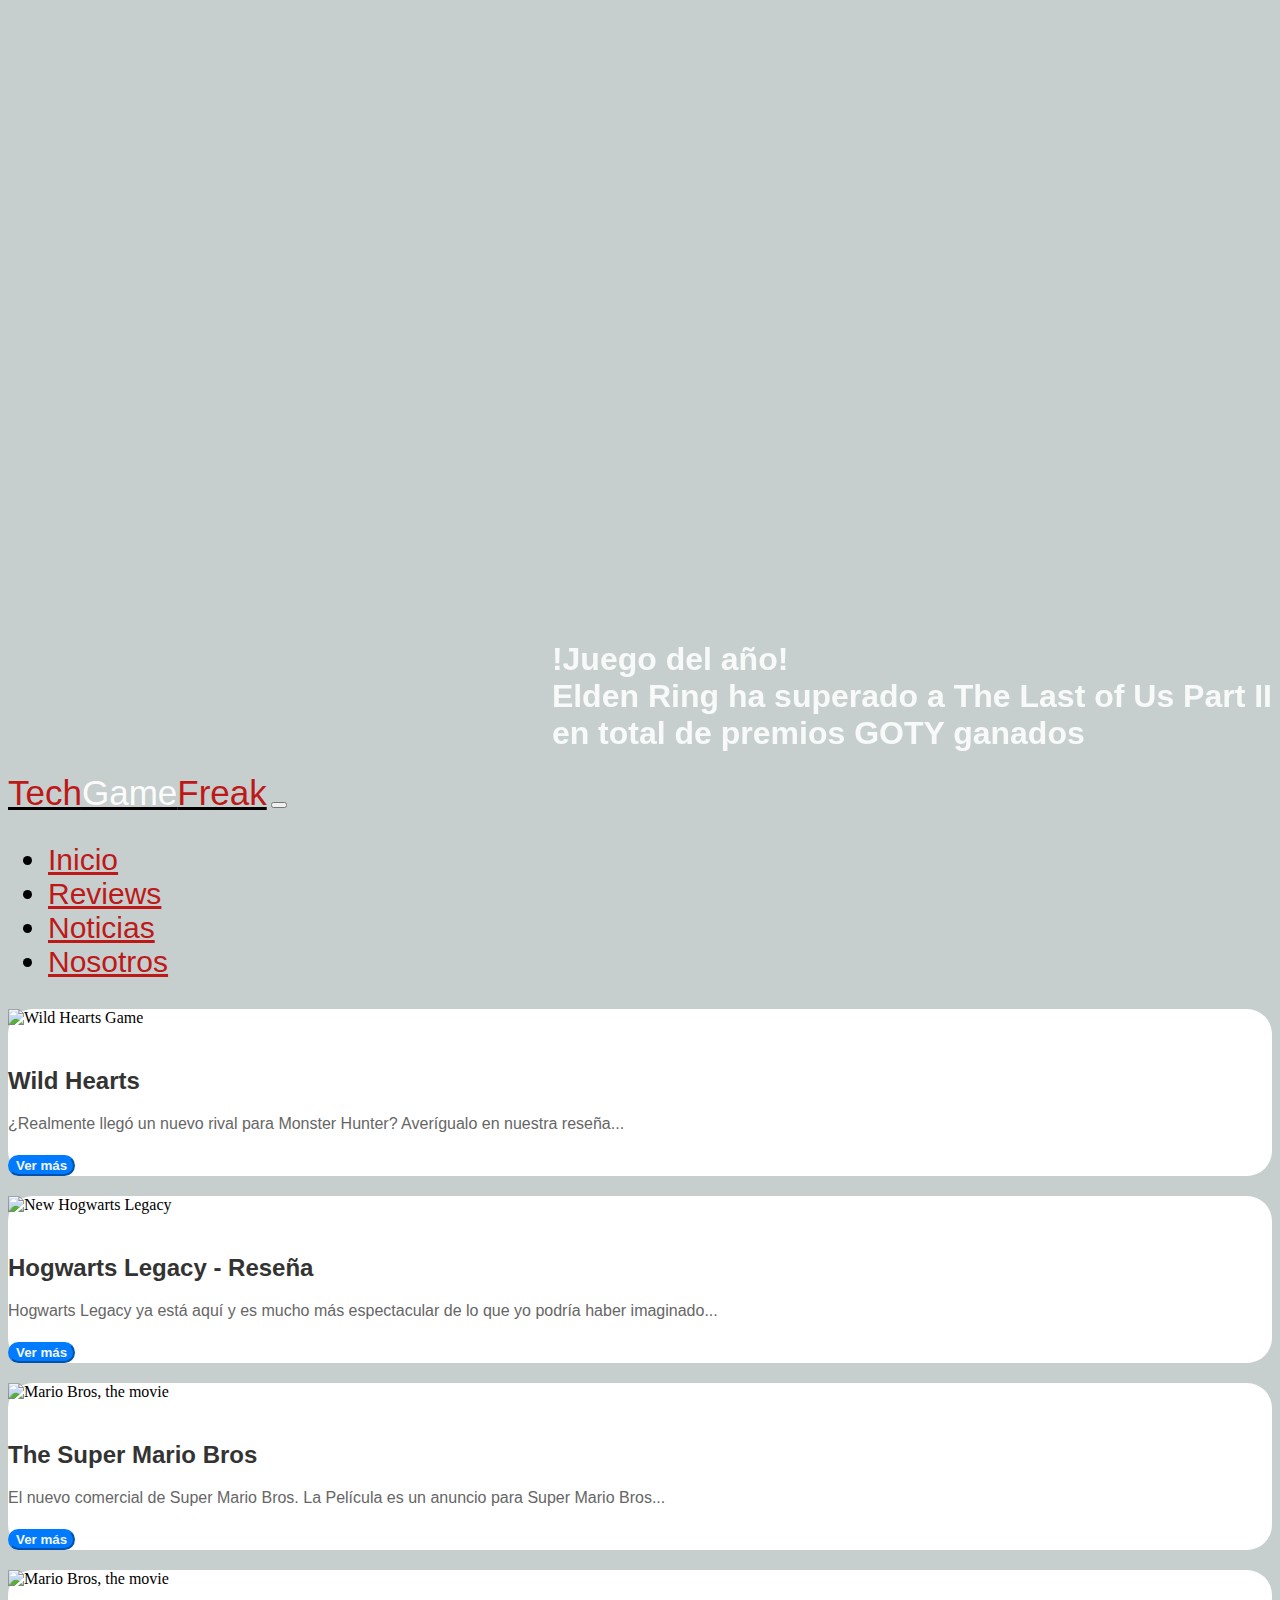
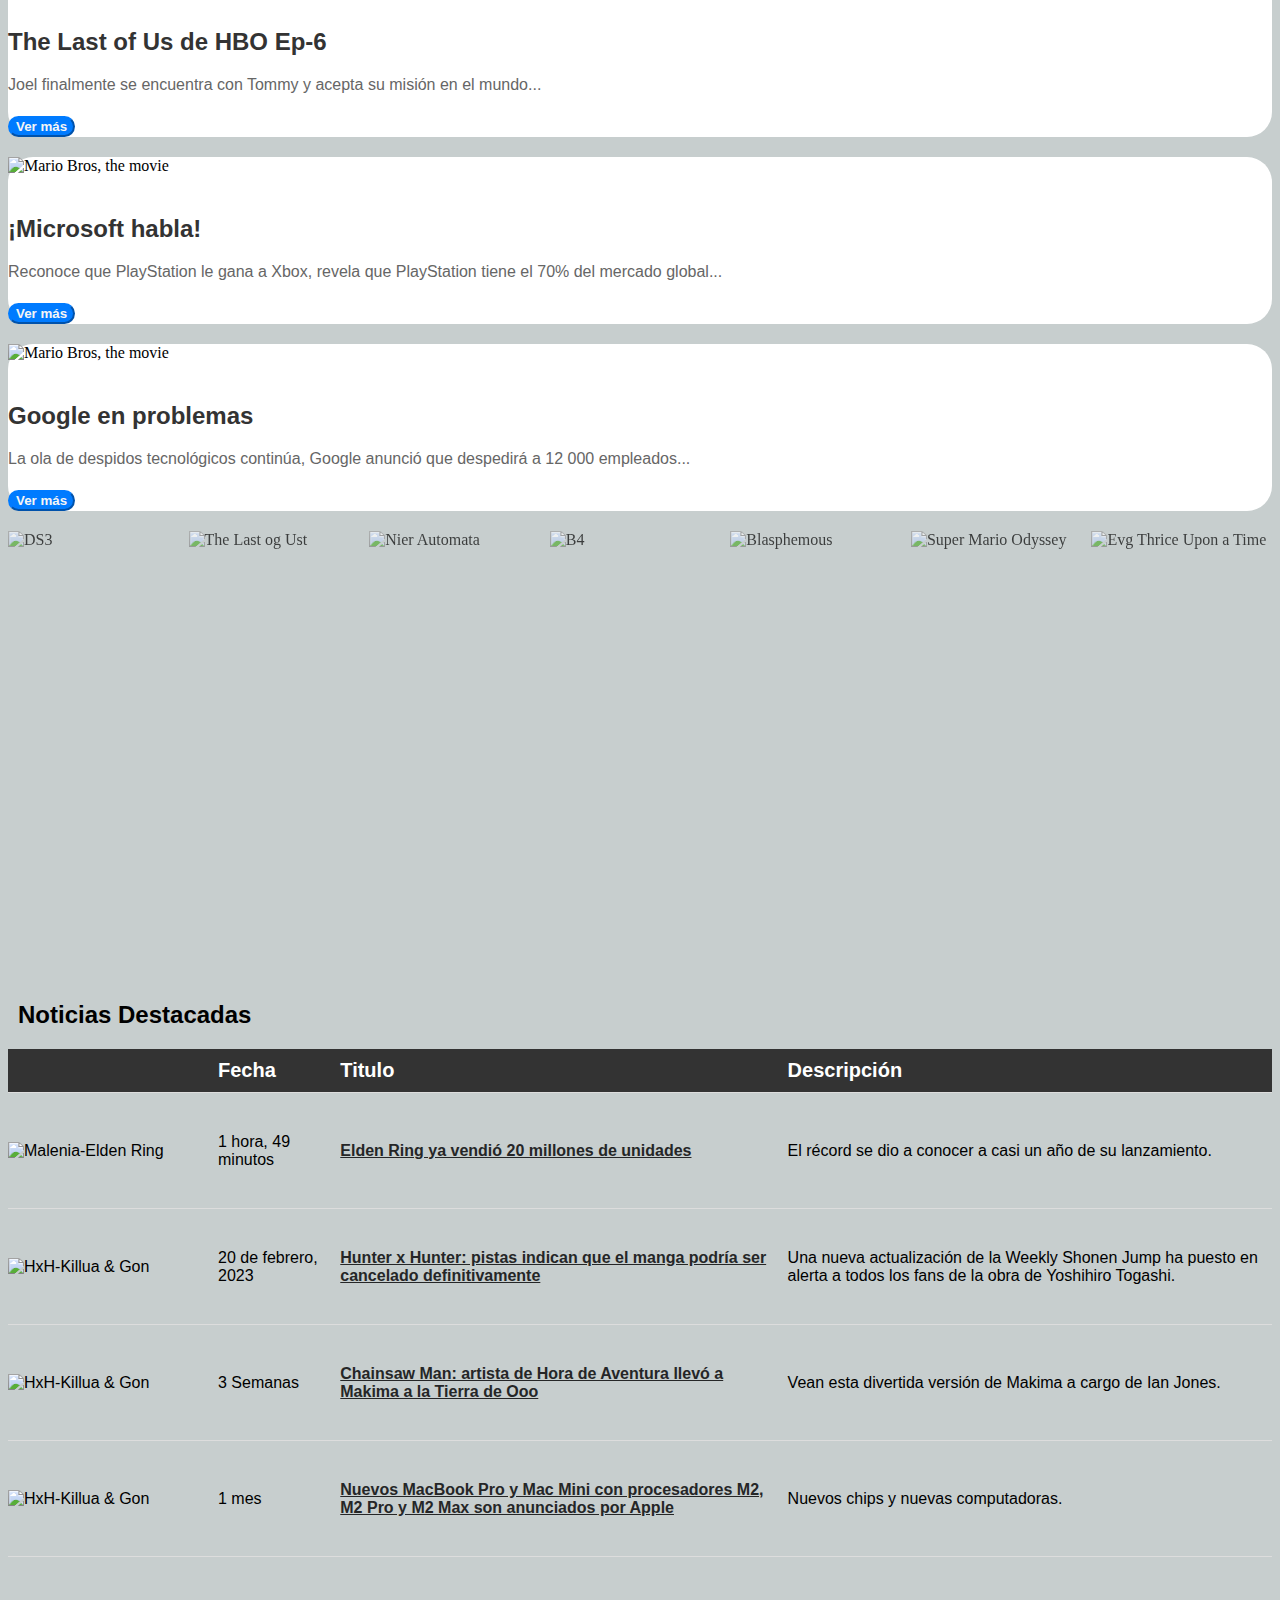
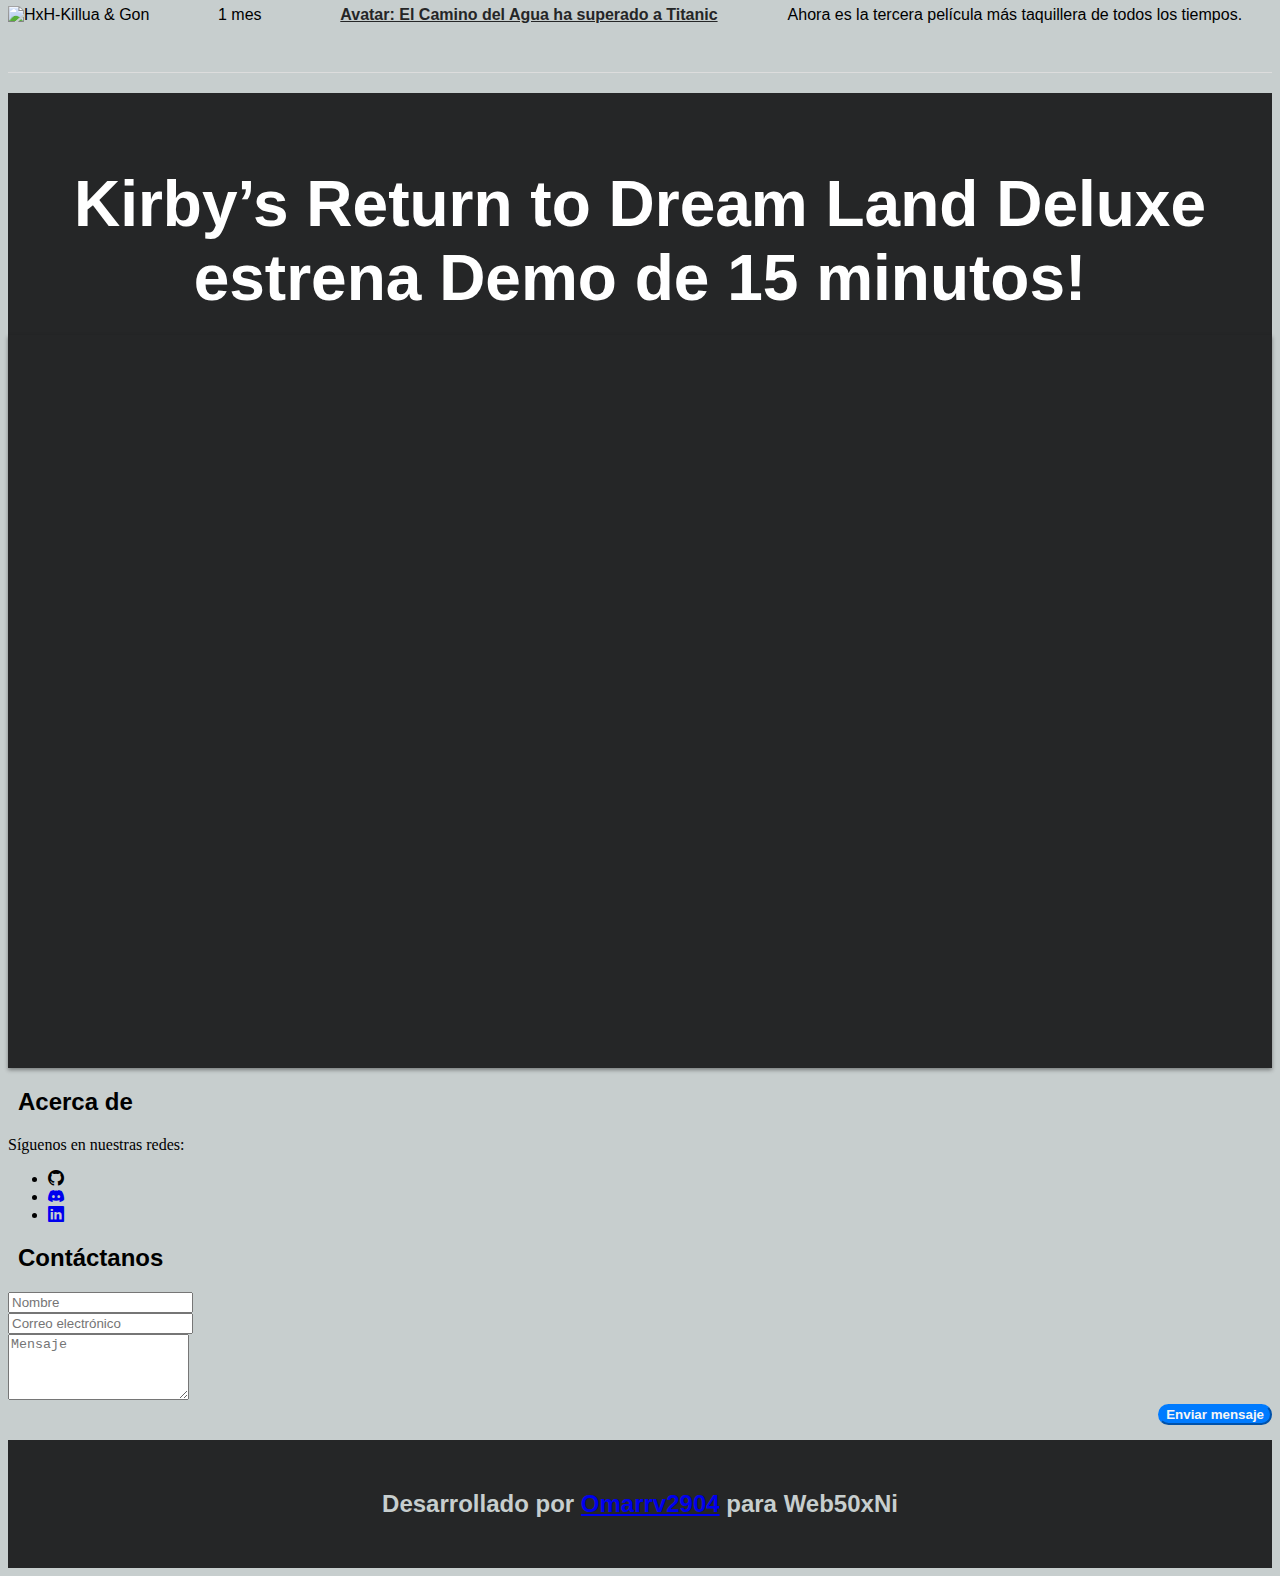
==== Index.html @ a71aa3ac "Terminamos el home page y reestructuramos el orden de las carpetas" ====
<!DOCTYPE html>
<html lang="en">
<head>
    <meta charset="UTF-8">
    <meta http-equiv="X-UA-Compatible" content="IE=edge">
    <meta name="viewport" content="width=device-width, initial-scale=1.0">
    <!-- Bootstrap CSS link -->
    <link href="https://cdn.jsdelivr.net/npm/bootstrap@5.3.0-alpha1/dist/css/bootstrap.min.css" rel="stylesheet" integrity="sha384-GLhlTQ8iRABdZLl6O3oVMWSktQOp6b7In1Zl3/Jr59b6EGGoI1aFkw7cmDA6j6gD" crossorigin="anonymous">
    <!-- CSS -->
    <link rel="stylesheet" href="/Statics/css/Style.css">
    <!-- Font link -->
    <link href="https://fonts.cdnfonts.com/css/gotham" rel="stylesheet">
    <!-- Favicon -->
    <link rel="shortcut icon" href="/Statics/Images/icono.ico">
    <!-- Bootstrap iconos -->
    <link rel="stylesheet" href="https://cdn.jsdelivr.net/npm/bootstrap-icons@1.3.0/font/bootstrap-icons.css">

    <title>TechGameFreak</title>
</head>
<body>
    <!-- Header -->
    <header id="home">
     <div class="titulo">
      <h1>
        !Juego del año!
        <br>
        Elden Ring ha superado a The Last of Us Part II
        <br>
        en total de premios GOTY ganados
      </h1>
     </div>
    </header>

    <!-- Nav -->
    <nav class="navbar navbar-expand-lg navbar-light bg-light fixed-top bg-transparent">
        <div class="container">
          <a class="navbar-brand fw-bold prueba" href="#"><span style="color: rgb(190, 25, 25);">Tech</span><span  style="color: rgba(255, 255, 255, 0.945)">Game</span><span style="color: rgb(190, 25, 25);">Freak</span></a>
          <button class="navbar-toggler" type="button" data-bs-toggle="collapse" data-bs-target="#navbarSupportedContent" aria-controls="navbarSupportedContent" aria-expanded="false" aria-label="Toggle navigation">
            <span class="navbar-toggler-icon"></span>
          </button>
          <div class="collapse navbar-collapse" id="navbarSupportedContent">
            <ul class="navbar-nav ms-auto mb-2 mb-lg-0">
              <li class="nav-item">
                <a class="nav-link" href="#home">Inicio</a>
              </li>
              <li class="nav-item">
                <a class="nav-link" href="#reviews">Reviews</a>
              </li>
              <li class="nav-item">
                <a class="nav-link" href="#tabla_compu">Noticias</a>
              </li>
              <li class="nav-item">
                <a class="nav-link" href="#nosotros">Nosotros</a>
              </li>
            </ul>
          </div>
        </div>
    </nav>

    <!-- Seccion de noticias -->
    <section class="news" id="reviews">
    <div class="container">
        <div class="row">
          <div class="col-md-4">
            <div class="card">
              <img src="https://sm.ign.com/t/ign_latam/screenshot/default/wild-hearts-review_7z4x.800.jpg" class="card-img-top" alt="Wild Hearts Game">
              <div class="card-body">
                <h5 class="card-title">Wild Hearts</h5>                
                <p class="card-text">¿Realmente llegó un nuevo rival para Monster Hunter? Averígualo en nuestra reseña<span id="dots1">...</span><span id="more1">. Desde que se anunció Wild Hearts llamó la atención que su concepto lucía muy parecido al de la serie Monster Hunter de Capcom, pero también porque sonaba interesante la idea de ver un juego de este tipo desarrollado por el equipo de Omega Force, reconocido estudio a cargo de la serie Dynasty Warriors.</span></p>  
                <button type="button" class="btn btn-primary" onclick="Ver_mas1()" id="myBtn1">Ver más</button> 
              </div>
            </div>
          </div>
          <div class="col-md-4">
            <div class="card">
              <img src="https://cdn-hogwartslegacy.warnerbrosgames.com/media/screen-14.jpg" class="card-img-top" alt="New Hogwarts Legacy">
              <div class="card-body">
                <h5 class="card-title">Hogwarts Legacy - Reseña</h5>                
                <p class="card-text">Hogwarts Legacy ya está aquí y es mucho más espectacular de lo que yo podría haber imaginado<span id="dots2">...</span><span id="more2">. Como en la historia de Harry Potter, los amigos que hacemos en esta aventura son nuestro mayor apoyo, algunos te acompañarán en ciertas misiones y te ayudarán a perfeccionar tus habilidades.</span></p>  
                <button type="button" class="btn btn-primary" onclick="Ver_mas2()" id="myBtn2">Ver más</button> 
              </div>
            </div>
          </div>
          <div class="col-md-4">
            <div class="card">
              <img src="https://img.youtube.com/vi/KydqdKKyGEk/sddefault.jpg" class="card-img-top" alt="Mario Bros, the movie">
              <div class="card-body">
                <h5 class="card-title">The Super Mario Bros</h5>
                <p class="card-text">El nuevo comercial de Super Mario Bros. La Película es un anuncio para Super Mario Bros<span id="dots3">...</span><span id="more3">. La más reciente pieza de marketing de The Super Mario Bros. La Película es especial, ya que no solo es un anuncio de Super Mario Bros. Plumbing, sino que también es un homenaje a la clásica canción de introducción de la serie live-action The Super Mario Bros. Super Show!.</span></p>  
                <button type="button" class="btn btn-primary" onclick="Ver_mas3()" id="myBtn3">Ver más</button> 
              </div>
            </div>
          </div>
          <div class="col-md-4">
            <div class="card">
              <img src="https://sm.ign.com/t/ign_latam/screenshot/default/tlu_nm6p.1280.png" class="card-img-top" alt="Mario Bros, the movie">
              <div class="card-body">
                <h5 class="card-title">The Last of Us de HBO Ep-6</h5>
                <p class="card-text">Joel finalmente se encuentra con Tommy y acepta su misión en el mundo<span id="dots4">...</span><span id="more4">. Ya vamos a la mitad de la historia principal en The Last of Us y prácticamente Joel y Ellie han experimentando un montón de cosas difíciles y que los han forjado y unido, sobre todo la tragedia del pequeño Sam y su hermano Henry.</span></p>  
                <button type="button" class="btn btn-primary" onclick="Ver_mas4()" id="myBtn4">Ver más</button>              
              </div>
            </div>
          </div>
          <div class="col-md-4">
            <div class="card">
              <img src="https://sm.ign.com/t/ign_latam/screenshot/default/ps5-xboxseriesx_pnyh.1280.jpg" class="card-img-top" alt="Mario Bros, the movie">
              <div class="card-body">
                <h5 class="card-title">¡Microsoft habla!</h5>
                <p class="card-text">Reconoce que PlayStation le gana a Xbox, revela que PlayStation tiene el 70% del mercado global<span id="dots5">...</span><span id="more5">. El presidente de Microsoft comentó que estas cifras han sido más o menos las mismas durante dos décadas y agregó que incluso con los problemas en la cadena de suministros del año pasado, en Sony tuvieron un gran volumen de ventas.</span></p>  
                <button type="button" class="btn btn-primary" onclick="Ver_mas5()" id="myBtn5">Ver más</button>              
              </div>
            </div>
          </div>
          <div class="col-md-4">
            <div class="card">
              <img src="https://sm.ign.com/t/ign_latam/news/g/google-ann/google-announces-bard-a-chatbot-rival-to-chatgpt_sen3.280.jpg" class="card-img-top" alt="Mario Bros, the movie">
              <div class="card-body">
                <h5 class="card-title">Google en problemas</h5>
                <p class="card-text">La ola de despidos tecnológicos continúa, Google anunció que despedirá a 12 000 empleados<span id="dots6">...</span><span id="more6">, el CEO Sundar Pichai anunció los despidos en una publicación de blog, diciendo que Google los había "contratado previamente para una realidad económica diferente a la que enfrentamos hoy" y que los trabajos se eliminarían en una variedad de departamentos diferentes.</span></p>  
                <button type="button" class="btn btn-primary" onclick="Ver_mas6()" id="myBtn6">Ver más</button>              
              </div>
            </div>
          </div>
        </div>
      </div>  
    </section>

 <!-- Galeria de imagenes -->

    <section class="gal">
      <div id="galeria">
        <img src="https://images3.alphacoders.com/600/600925.jpg" alt="DS3">
        <img src="https://images8.alphacoders.com/532/532407.jpg" alt="The Last og Ust">
        <img src="https://images8.alphacoders.com/800/800487.png" alt="Nier Automata">
        <img src="https://images2.alphacoders.com/434/434500.jpg" alt="B4">
        <img src="https://images7.alphacoders.com/109/1097565.jpg" alt="Blasphemous">
        <img src="https://images8.alphacoders.com/864/864351.png" alt="Super Mario Odyssey">
        <img src="https://images8.alphacoders.com/116/1166666.jpg" alt="Evg Thrice Upon a Time">
      </div>
    </section>

    <!-- Galeria a mostrar en mobile -->

    <section class="gale">
        <div id="carousel" class="carousel slide shadow" data-bs-ride="carousel">
          <ol class="carousel-indicators">
            <li data-bs-target="#carousel" data-bs-slide-to="0" class="active"></li>
            <li data-bs-target="#carousel" data-bs-slide-to="1"></li>
            <li data-bs-target="#carousel" data-bs-slide-to="2"></li>
            <li data-bs-target="#carousel" data-bs-slide-to="3"></li>
            <li data-bs-target="#carousel" data-bs-slide-to="4"></li>
            <li data-bs-target="#carousel" data-bs-slide-to="5"></li>
            <li data-bs-target="#carousel" data-bs-slide-to="6"></li>
          </ol>
          <div class="carousel-inner">
            <div class="carousel-item active">
              <img src="https://images3.alphacoders.com/600/600925.jpg" class="d-block w-100" alt="DS3">
            </div>
            <div class="carousel-item">
              <img src="https://images8.alphacoders.com/532/532407.jpg" class="d-block w-100" alt="The Last og Ust">
            </div>
            <div class="carousel-item">
              <img src="https://images8.alphacoders.com/800/800487.png" class="d-block w-100" alt="Nier Automata">
            </div>
            <div class="carousel-item">
              <img src="https://images2.alphacoders.com/434/434500.jpg" class="d-block w-100" alt="B4">
            </div>
            <div class="carousel-item">
              <img src="https://images7.alphacoders.com/109/1097565.jpg" class="d-block w-100" alt="Blasphemous">
            </div>
            <div class="carousel-item">
              <img src="https://images8.alphacoders.com/864/864351.png" class="d-block w-100" alt="Super Mario Odyssey">
            </div>
            <div class="carousel-item">
              <img src="https://images8.alphacoders.com/116/1166666.jpg" class="d-block w-100" alt="Super Mario Odyssey">
            </div>
          </div>
          <a class="carousel-control-prev" href="#carousel" role="button" data-bs-slide="prev">
            <span class="carousel-control-prev-icon" aria-hidden="true"></span>
            <span class="visually-hidden">Anterior</span>
          </a>
          <a class="carousel-control-next" href="#carousel" role="button" data-bs-slide="next">
            <span class="carousel-control-next-icon" aria-hidden="true"></span>
            <span class="visually-hidden">Siguiente</span>
          </a>
        </div>
    </section>

    <!-- Tabla de noticias y contenido -->
    <section class="news" id="tabla_compu">
      <h2>Noticias Destacadas</h2>
      <table>
        <thead>
          <tr>
            <th></th>
            <th>Fecha</th>
            <th>Titulo</th>
            <th>Descripción</th>
          </tr>
        </thead>
        <tbody>
          <tr>
            <td class="imgnews"><img src="https://images6.alphacoders.com/123/1234909.jpg" alt="Malenia-Elden Ring"></td>
            <td>1 hora, 49 minutos</td>
            <td><a href="#"><b>Elden Ring ya vendió 20 millones de unidades</b></a></td>
            <td>El récord se dio a conocer a casi un año de su lanzamiento.</td>
          </tr>
          <tr>
            <td class="imgnews"><img src="https://images5.alphacoders.com/456/456627.jpg" alt="HxH-Killua & Gon"></td>
            <td>20 de febrero, 2023</td>
            <td><a href="#"><b>Hunter x Hunter: pistas indican que el manga podría ser cancelado definitivamente</b></a></td>
            <td>Una nueva actualización de la Weekly Shonen Jump ha puesto en alerta a todos los fans de la obra de Yoshihiro Togashi.</td>
          </tr>
          <tr>
            <td class="imgnews"><img src="https://images2.alphacoders.com/112/1126207.png" alt="HxH-Killua & Gon"></td>
            <td>3 Semanas</td>
            <td><a href="#"><b>Chainsaw Man: artista de Hora de Aventura llevó a Makima a la Tierra de Ooo</b></a></td>
            <td>Vean esta divertida versión de Makima a cargo de Ian Jones.</td>
          </tr>
          <tr>
            <td class="imgnews"><img src="https://images7.alphacoders.com/567/567988.jpg" alt="HxH-Killua & Gon"></td>
            <td>1 mes</td>
            <td><a href="#"><b>Nuevos MacBook Pro y Mac Mini con procesadores M2, M2 Pro y M2 Max son anunciados por Apple</b></a></td>
            <td>Nuevos chips y nuevas computadoras.</td>
          </tr>
          <tr>
            <td class="imgnews"><img src="https://images4.alphacoders.com/709/709451.jpg" alt="HxH-Killua & Gon"></td>
            <td>1 mes</td>
            <td><a href="#"><b>Avatar: El Camino del Agua ha superado a Titanic</b></a></td>
            <td>Ahora es la tercera película más taquillera de todos los tiempos.</td>
          </tr>
        </tbody>
      </table>
    </section>

    <!-- Tabla de noticias y contenido solo para mobile -->
    <section class="news-mobil" id="table_tlf">
      <h2>Noticias Destacadas</h2>
      <table>
        <thead>
          <tr>
            <th></th>
            <th></th>
            <th></th>
          </tr>
        </thead>
        <tbody>
          <tr>
            <td class="imgnews"><img src="https://images6.alphacoders.com/123/1234909.jpg" alt="Malenia-Elden Ring"></td>
            <td><a href="#"><b>Elden Ring ya vendió 20 millones de unidades</b></a></td>
            <td>El récord se dio a conocer a casi un año de su lanzamiento.</td>
          </tr>
          <tr>
            <td class="imgnews"><img src="https://images5.alphacoders.com/456/456627.jpg" alt="HxH-Killua & Gon"></td>
            <td><a href="#"><b>Hunter x Hunter: pistas indican que el manga podría ser cancelado definitivamente</b></a></td>
            <td>Una nueva actualización de la Weekly Shonen Jump ha puesto en alerta a todos los fans de la obra de Yoshihiro Togashi.</td>
          </tr>
          <tr>
            <td class="imgnews"><img src="https://images2.alphacoders.com/112/1126207.png" alt="HxH-Killua & Gon"></td>
            <td><a href="#"><b>Chainsaw Man: artista de Hora de Aventura llevó a Makima a la Tierra de Ooo</b></a></td>
            <td>Vean esta divertida versión de Makima a cargo de Ian Jones.</td>
          </tr>
          <tr>
            <td class="imgnews"><img src="https://images7.alphacoders.com/567/567988.jpg" alt="HxH-Killua & Gon"></td>
            <td><a href="#"><b>Nuevos MacBook Pro y Mac Mini con procesadores M2, M2 Pro y M2 Max son anunciados por Apple</b></a></td>
            <td>Nuevos chips y nuevas computadoras.</td>
          </tr>
          <tr>
            <td class="imgnews"><img src="https://images4.alphacoders.com/709/709451.jpg" alt="HxH-Killua & Gon"></td>
            <td><a href="#"><b>Avatar: El Camino del Agua ha superado a Titanic</b></a></td>
            <td>Ahora es la tercera película más taquillera de todos los tiempos.</td>
          </tr>
        </tbody>
      </table>
    </section>

    <!-- Tabla de noticias sin imagenes para dispositivos mas pequeños -->

    <section class="news-mobil" id="table_tlf320">
      <h2>Noticias Destacadas</h2>
      <table>
        <thead>
          <tr>
            <th></th>
            <th></th>
          </tr>
        </thead>
        <tbody>
          <tr>
            <td><a href="#"><b>Elden Ring ya vendió 20 millones de unidades</b></a></td>
            <td>El récord se dio a conocer a casi un año de su lanzamiento.</td>
          </tr>
          <tr>
            <td><a href="#"><b>Hunter x Hunter: pistas indican que el manga podría ser cancelado definitivamente</b></a></td>
            <td>Una nueva actualización de la Weekly Shonen Jump ha puesto en alerta a todos los fans de la obra de Yoshihiro Togashi.</td>
          </tr>
          <tr>
            <td><a href="#"><b>Chainsaw Man: artista de Hora de Aventura llevó a Makima a la Tierra de Ooo</b></a></td>
            <td>Vean esta divertida versión de Makima a cargo de Ian Jones.</td>
          </tr>
          <tr>
            <td><a href="#"><b>Nuevos MacBook Pro y Mac Mini con procesadores M2, M2 Pro y M2 Max son anunciados por Apple</b></a></td>
            <td>Nuevos chips y nuevas computadoras.</td>
          </tr>
          <tr>
            <td><a href="#"><b>Avatar: El Camino del Agua ha superado a Titanic</b></a></td>
            <td>Ahora es la tercera película más taquillera de todos los tiempos.</td>
          </tr>
        </tbody>
      </table>
    </section>

    <!-- video  -->
    <section class="video">
      <h2 class="video-titulo"><br>Kirby’s Return to Dream Land Deluxe estrena Demo de 15 minutos!</h2>
      <div class="videoplay">
        <iframe width="960" height="715" src="https://www.youtube.com/embed/eiyXquOJVRo" title="YouTube video player" frameborder="0" allow="accelerometer; autoplay; clipboard-write; encrypted-media; gyroscope; picture-in-picture; web-share" allowfullscreen></iframe>
        <br>
      </div>
    </section>

    <!-- video mobile -->
    <section class="video-mobil">
      <h2 class="video-titulo-mobil"><br>Kirby’s Return to Dream Land Deluxe estrena Demo de 15 minutos!</h2>
      <div class="videoplay-mobil">
        <iframe width="320" height="315" src="https://www.youtube.com/embed/eiyXquOJVRo" title="YouTube video player" frameborder="0" allow="accelerometer; autoplay; clipboard-write; encrypted-media; gyroscope; picture-in-picture; web-share" allowfullscreen></iframe>        <br>
      </div>
    </section>

    <!-- Bootstrap JS link -->
    <script src="https://cdn.jsdelivr.net/npm/bootstrap@5.3.0-alpha1/dist/js/bootstrap.bundle.min.js" integrity="sha384-w76AqPfDkMBDXo30jS1Sgez6pr3x5MlQ1ZAGC+nuZB+EYdgRZgiwxhTBTkF7CXvN" crossorigin="anonymous"></script>
    <!-- Ver mas js link -->
    <script src="/Statics/js/Vermas.js"></script>
  </body>

  <!-- Footer -->

<footer id="nosotros">
  <div class="container">
    <div class="row">
      <div class="col-lg-6 mb-4">
        <h2 class="text-primary mb-4">Acerca de</h2>
        <p class="mb-4">Síguenos en nuestras redes:</p>
        <ul class="list-inline">
          <li class="list-inline-item"><a href="#nosotros"></a><i class="bi bi-github fs-4"></i></li>
          <li class="list-inline-item"><a href="#nosotros"><i class="bi bi-discord fs-4"></i></a></li>
          <li class="list-inline-item"><a href="#nosotros"><i class="bi bi-linkedin fs-4"></i></a></li>
        </ul>
      </div>
      <div class="col-lg-6">
        <h2 class="text-primary mb-4">Contáctanos</h2>
        <form action="#" method="POST">
          <div class="mb-3">
            <input type="text" class="form-control" placeholder="Nombre" required>
          </div>
          <div class="mb-3">
            <input type="email" class="form-control" placeholder="Correo electrónico" required>
          </div>
          <div class="mb-3">
            <textarea class="form-control" placeholder="Mensaje" rows="4" required></textarea>
          </div>
          <button type="submit" class="btn btn-primary btn-lg" class="btn_footer">Enviar mensaje</button>
        </form>
      </div>
    </div>
  </div>
</footer>

<section class="dev">
  <div class="orrv">
    Desarrollado por <a href="https://github.com/Orrv2904"><b>Omarrv2904</b></a> para <span><b>Web50xNi</b></span>
  </div>
</section>


</html>
---- Statics/css/Style.css ----
@import url('https://fonts.cdnfonts.com/css/gotham');
@import url('https://fonts.cdnfonts.com/css/orbitron');
@import url('https://fonts.cdnfonts.com/css/pixel-bit');
@import url('https://fonts.cdnfonts.com/css/baloo-tamma');

*{
    scroll-behavior: smooth;
    transition: 1s all ease;
}

body{
    background-color: #c7cece;
}
                
.navbar-nav{
    color: black;
    font-size: 30px;
   /* font-family: 'Gotham Light', sans-serif;*/
    font-family: 'Pixel Bit', sans-serif;
}

.fw-bold{
    color: black;
    font-size: 35px;
    /*font-family: 'Gotham', sans-serif;*/
    font-family: 'Orbitron', sans-serif;
                                                
}

.prueba span:hover{
    display: none; 
}

.nav-link{
    color: rgb(190, 25, 25);
}

header{
    height: 85vh;
    min-height: 100px;
    background-size: cover;
    background-position: 40%;
    background-image: url('https://images4.alphacoders.com/115/1151246.jpg');
    filter: grayscale(50%);
    align-content: flex-end;
    display: flex;
    flex-wrap: wrap;
    justify-content: flex-end;
}

.titulo{
    display: grid;
    place-items: center;
    font-family: 'Baloo Tamma', sans-serif;
    color: #F7F9F9;
}

/* Media query para el header */
/* tablet */
@media (max-width: 768px){
    header{
        background-size: cover;
        background-position: 95%;
        background-image: url("https://images4.alphacoders.com/115/1151246.jpg");
        justify-content: flex-start;
    }
}
/* vista mobile para el header */
@media (max-width: 600px){
    header{
        background-size: cover;
        background-position: 55%;
        background-image: url("https://mfiles.alphacoders.com/966/966162.jpg");
        justify-content: flex-start;
    }
}

/* Seccion de noticias */

.card{
    margin-bottom: 20px;
    box-shadow: 0 4px 8px 0 rgba(0, 0, 0, 0);
    transition: 0.3s;
    border-radius: 25px;
    background-color: white;
}

.card img{
    height: 200px;
    object-fit: cover;
}

.card:hover{
    box-shadow: 0 8px 16px 0 rgba(0, 0, 0, 0.2);
}

.card-title{
    margin-bottom: 20px;
    font-size: 24px;
    font-weight: 600;
    color: #333;
    font-family: 'BalooChettan', sans-serif;
}

.card-text{
    margin-bottom: 22px;
    font-size: 16px;
    color: #666;
    font-family: 'BalooTammudu', sans-serif;
}

#more1, #more2, #more3, #more4, #more5, #more6 {
    display: none;
}

.btn-primary{
    background-color: #007bff;
    border-color: #007bff;
    color: whitesmoke;
    font-weight: 600;
    border-radius: 20px;
    font-family: 'Baloo Bhai', sans-serif;
}

.btn-primary:hover {
    background-color: #1160b4;
    border-color: #0f5aac;
    color: white;
  }

  /* Espacio entre la seccion de noticias y en header */
  .news{
    margin-top: 45px;
  }

  /* media query's de las noticias */
  @media (max-width: 600px){
    .news{
        margin-top: 20px;
    }
  }

  /* Galeria */

  .gal{
    display: flex;
    justify-content: center;
    align-items: center;
  }

  #galeria{
    display: flex;
    width: 85rem;
    height: 450px;
  }

  #galeria img{
    width: 0px;
    flex-grow: 1;
    object-fit: cover;
    opacity: .7;
    transition: .8s ease;
  }

  #galeria img:hover{
    cursor: crosshair;
    width: 300px;
    opacity: 1;
    filter: contrast(120%);
  }

  @media (max-width: 768px){
    .gal{
        display: none;
    }
  }

  @media screen and (min-width: 768px){
    .gale{
        display: none;
    }
  }

  @media only screen and (max-width: 768px){
    .gale{
        display: block;
        margin: 0 auto;
        text-align: center;
    }

    .gale img{
        display: inline-block;
        max-width: 100%;
        margin: 0px;
    }
  }

/* Tabla de noticias */
.news{
    margin: 20px 0px;
}

table{
    width: 100%;
    border-collapse: collapse;
}

th, td{
    padding: 10px;
    text-align: left;
    vertical-align: middle;
    border-bottom: 1px solid #ddd;
}

th{
    background-color: #333;
    color: #ffff;
    font-family: 'Baloo Da', sans-serif;
    font-size: 20px;
}

td a{
    display: block;
    color: #252627;
    font-family: 'Baloo Da', sans-serif;
}

td{
    font-family: 'Baloo Da', sans-serif;
}

h2{
    margin-bottom: 20px;
    font-family: 'Baloo Tamma', sans-serif;
    padding: 0px 10px;
    margin-top: 20px;
}

/* tabla de noticias solo para telefono */

@media (min-width: 768px) {
    #tabla_compu {
      display: block;
    }
    #table_tlf{
        display: none;
    }
    #table_tlf320{
        display: none;
    }
  }
  
  @media screen and (max-width: 768px) {
    #table_tlf {
      display: block;
    }
    #tabla_compu{
        display: none;
    }
    #table_tlf320{
        display: none;
    }
  }

  @media (max-width: 320px){
    #tabla_compu {
        display: none;
      }
      #table_tlf{
          display: none;
      }
      #table_tlf320{
          display: block;
      }
  }

  
/* Imagen de la noticia */

.imgnews{
    width: 200px;
    height: 115px;
    padding: 0px 0px;
}

.imgnews img{
    width: 100%;
    height: 100%;
    object-fit: cover;
}

/* media query de la tabla en mobile */

@media (max-width: 600px){
    .imgnews img{
        object-fit: contain;
    }
}

/* Video antes del footer */

.video{
    background-color: #252627;
    display: block;
}

.video-titulo{
    color: #fff;
    text-align: center;
    font-size: 4rem;  
}

.videoplay{
    display: grid;
    place-items: center;
    box-shadow: 0 2px 4px rgba(0,0,0,0.4);
}

.video-mobil{
    background-color: #252627;
    display: block;
}

.video-titulo-mobil{
    color: #fff;
    text-align: center;
}

.videoplay-mobil{
    display: grid;
    place-items: center;
    box-shadow: 0 2px 4px rgba(0,0,0,0.4);  
}

@media screen and (min-width: 769px){
    .video-mobil{
        display: none;
    }
}

@media screen and (max-width: 768px){
    .video{
        display: none;
    }
}

.btn-lg{
    display: flex;
    justify-content: space-between;
    align-items: center;
    margin-left: auto;
}

.dev{
    background-color: #252627;
    padding: 50px;
}

.orrv{
    text-align: center;
    font-size: 24px;
    font-weight: bold;
    color: #c7cece;
    font-family: 'Orbitron', sans-serif;
}

.orrv span{
    color: #c7cece;
}

#nosotros{
    margin-bottom: 15px;
}
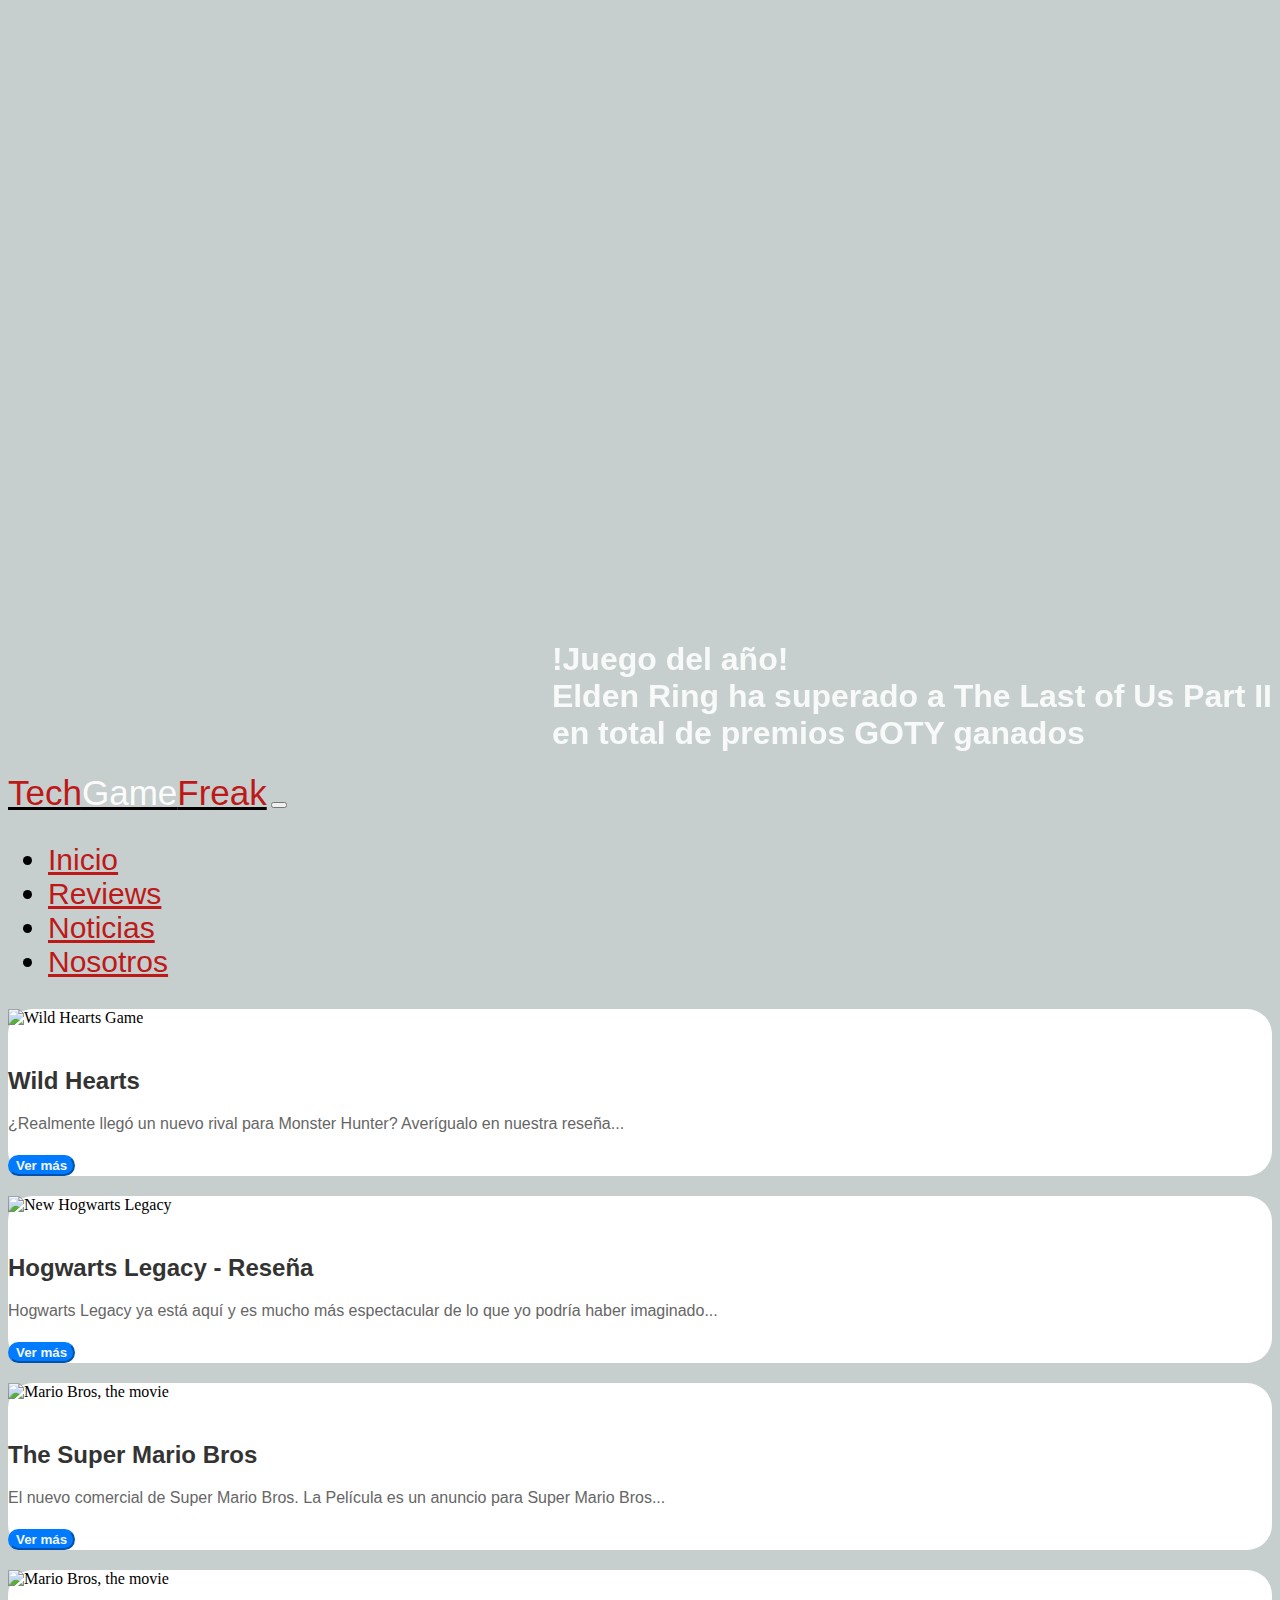
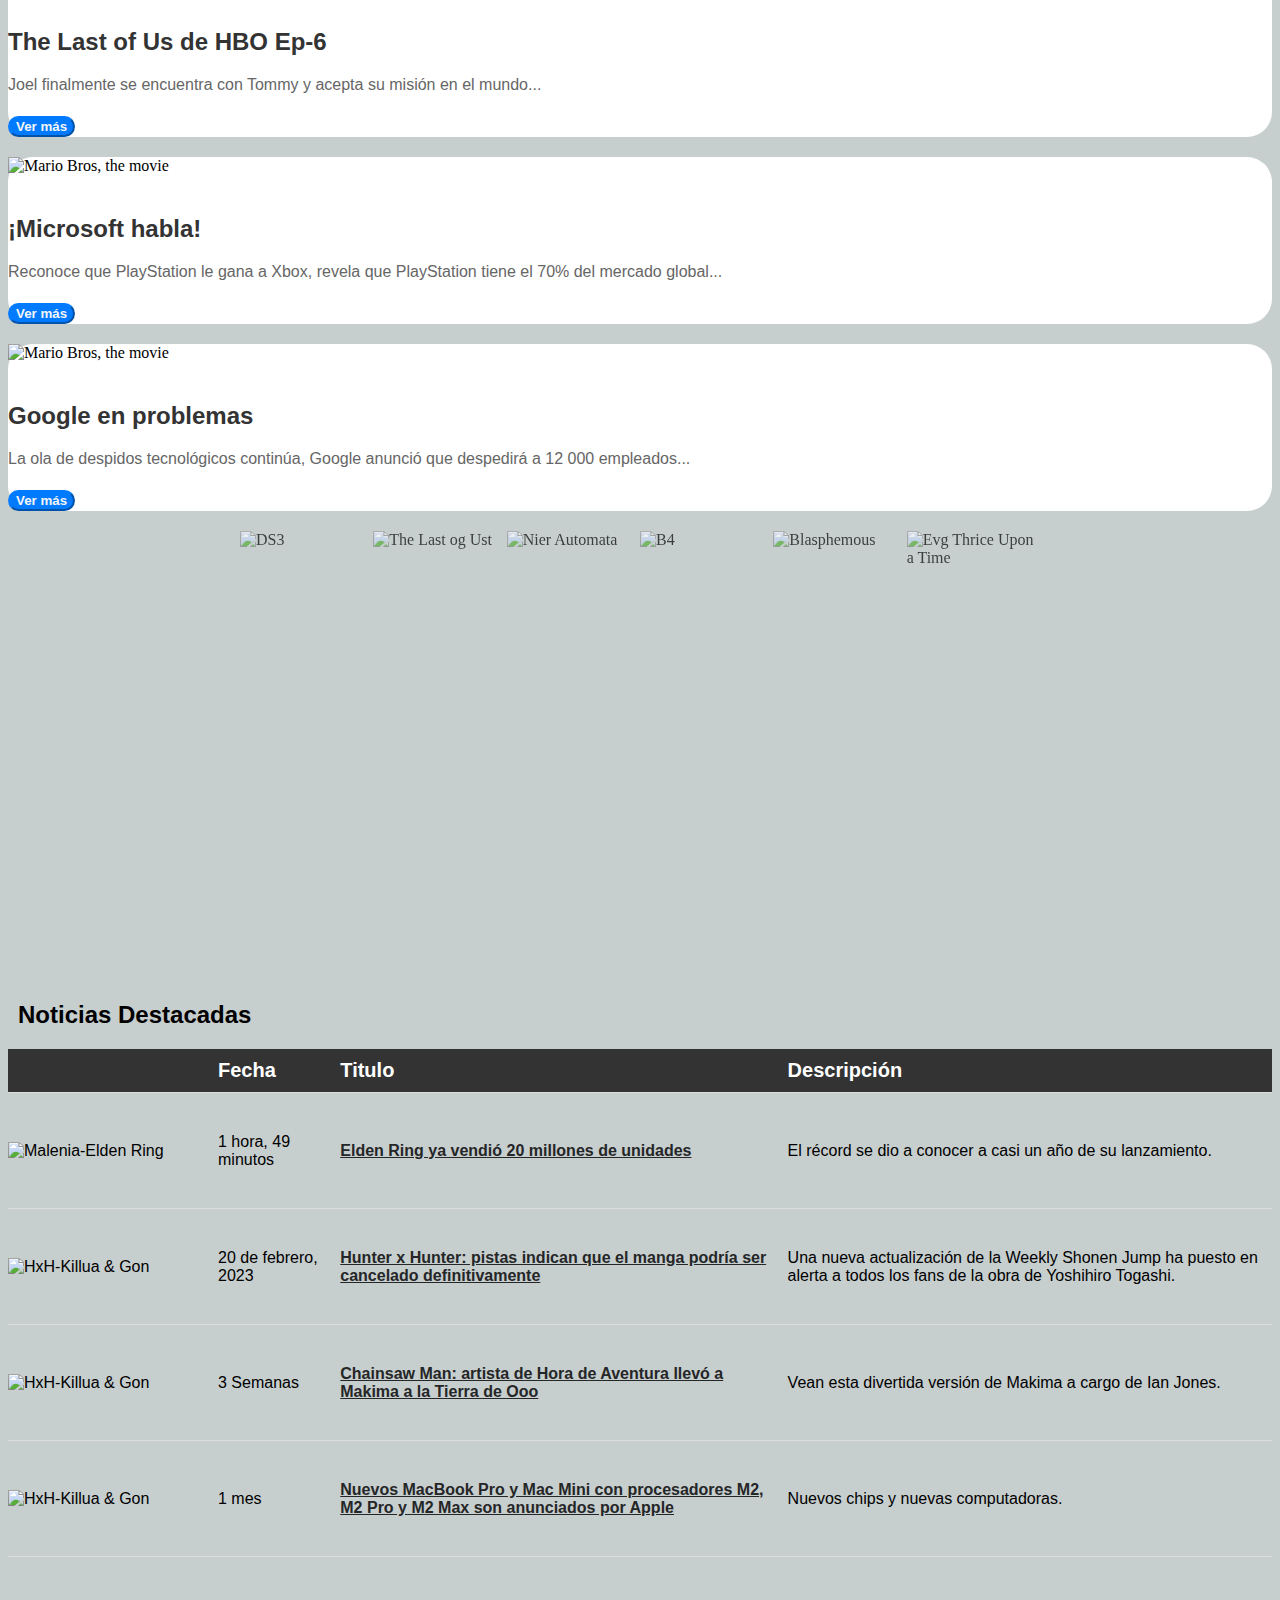
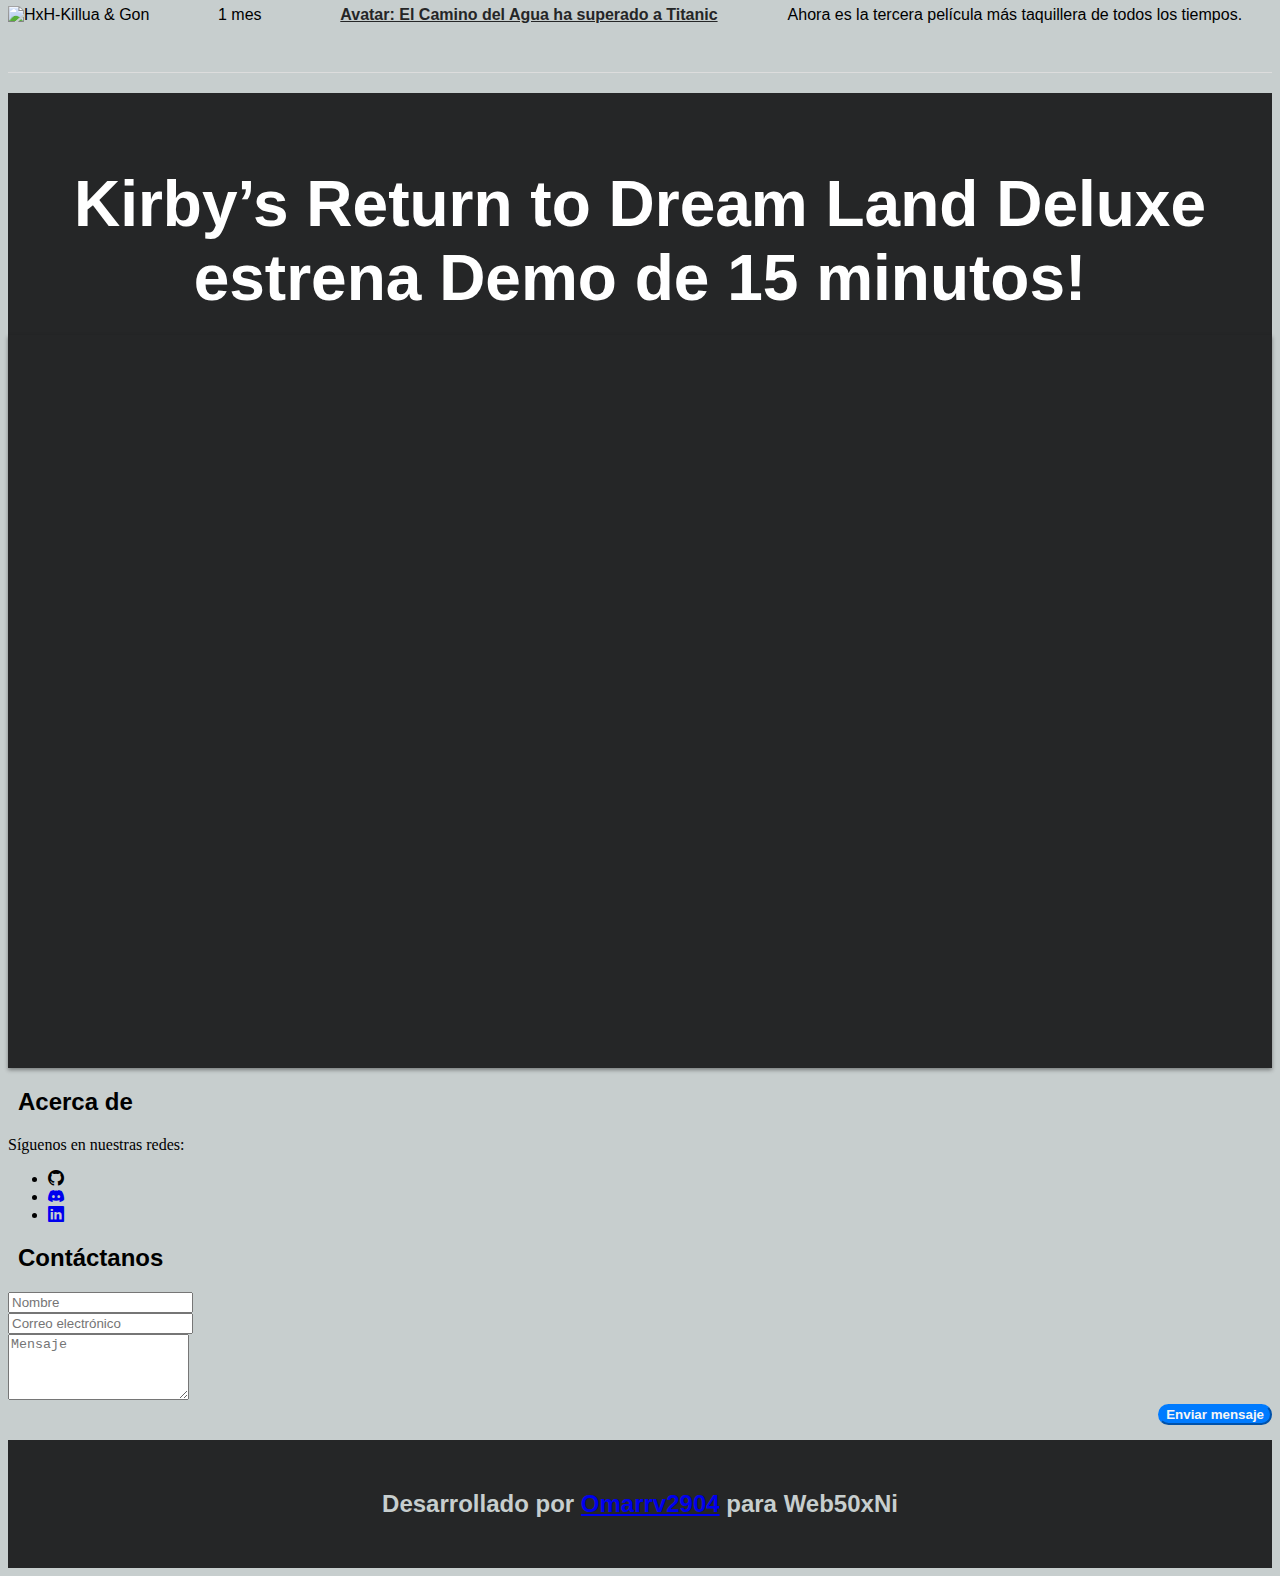
==== commit 53950a91: ":construction:" ====
--- a/Index.html
+++ b/Index.html
@@ -134,7 +134,6 @@
         <img src="https://images8.alphacoders.com/800/800487.png" alt="Nier Automata">
         <img src="https://images2.alphacoders.com/434/434500.jpg" alt="B4">
         <img src="https://images7.alphacoders.com/109/1097565.jpg" alt="Blasphemous">
-        <img src="https://images8.alphacoders.com/864/864351.png" alt="Super Mario Odyssey">
         <img src="https://images8.alphacoders.com/116/1166666.jpg" alt="Evg Thrice Upon a Time">
       </div>
     </section>
@@ -202,31 +201,31 @@
           <tr>
             <td class="imgnews"><img src="https://images6.alphacoders.com/123/1234909.jpg" alt="Malenia-Elden Ring"></td>
             <td>1 hora, 49 minutos</td>
-            <td><a href="#"><b>Elden Ring ya vendió 20 millones de unidades</b></a></td>
+            <td><a href="#" target="_blank"><b>Elden Ring ya vendió 20 millones de unidades</b></a></td>
             <td>El récord se dio a conocer a casi un año de su lanzamiento.</td>
           </tr>
           <tr>
             <td class="imgnews"><img src="https://images5.alphacoders.com/456/456627.jpg" alt="HxH-Killua & Gon"></td>
             <td>20 de febrero, 2023</td>
-            <td><a href="#"><b>Hunter x Hunter: pistas indican que el manga podría ser cancelado definitivamente</b></a></td>
+            <td><a href="#" target="_blank"><b>Hunter x Hunter: pistas indican que el manga podría ser cancelado definitivamente</b></a></td>
             <td>Una nueva actualización de la Weekly Shonen Jump ha puesto en alerta a todos los fans de la obra de Yoshihiro Togashi.</td>
           </tr>
           <tr>
             <td class="imgnews"><img src="https://images2.alphacoders.com/112/1126207.png" alt="HxH-Killua & Gon"></td>
             <td>3 Semanas</td>
-            <td><a href="#"><b>Chainsaw Man: artista de Hora de Aventura llevó a Makima a la Tierra de Ooo</b></a></td>
+            <td><a href="#" target="_blank"><b>Chainsaw Man: artista de Hora de Aventura llevó a Makima a la Tierra de Ooo</b></a></td>
             <td>Vean esta divertida versión de Makima a cargo de Ian Jones.</td>
           </tr>
           <tr>
             <td class="imgnews"><img src="https://images7.alphacoders.com/567/567988.jpg" alt="HxH-Killua & Gon"></td>
             <td>1 mes</td>
-            <td><a href="#"><b>Nuevos MacBook Pro y Mac Mini con procesadores M2, M2 Pro y M2 Max son anunciados por Apple</b></a></td>
+            <td><a href="#" target="_blank"><b>Nuevos MacBook Pro y Mac Mini con procesadores M2, M2 Pro y M2 Max son anunciados por Apple</b></a></td>
             <td>Nuevos chips y nuevas computadoras.</td>
           </tr>
           <tr>
             <td class="imgnews"><img src="https://images4.alphacoders.com/709/709451.jpg" alt="HxH-Killua & Gon"></td>
             <td>1 mes</td>
-            <td><a href="#"><b>Avatar: El Camino del Agua ha superado a Titanic</b></a></td>
+            <td><a href="#" target="_blank"><b>Avatar: El Camino del Agua ha superado a Titanic</b></a></td>
             <td>Ahora es la tercera película más taquillera de todos los tiempos.</td>
           </tr>
         </tbody>
@@ -247,27 +246,27 @@
         <tbody>
           <tr>
             <td class="imgnews"><img src="https://images6.alphacoders.com/123/1234909.jpg" alt="Malenia-Elden Ring"></td>
-            <td><a href="#"><b>Elden Ring ya vendió 20 millones de unidades</b></a></td>
+            <td><a href="#" target="_blank"><b>Elden Ring ya vendió 20 millones de unidades</b></a></td>
             <td>El récord se dio a conocer a casi un año de su lanzamiento.</td>
           </tr>
           <tr>
             <td class="imgnews"><img src="https://images5.alphacoders.com/456/456627.jpg" alt="HxH-Killua & Gon"></td>
-            <td><a href="#"><b>Hunter x Hunter: pistas indican que el manga podría ser cancelado definitivamente</b></a></td>
+            <td><a href="#" target="_blank"><b>Hunter x Hunter: pistas indican que el manga podría ser cancelado definitivamente</b></a></td>
             <td>Una nueva actualización de la Weekly Shonen Jump ha puesto en alerta a todos los fans de la obra de Yoshihiro Togashi.</td>
           </tr>
           <tr>
             <td class="imgnews"><img src="https://images2.alphacoders.com/112/1126207.png" alt="HxH-Killua & Gon"></td>
-            <td><a href="#"><b>Chainsaw Man: artista de Hora de Aventura llevó a Makima a la Tierra de Ooo</b></a></td>
+            <td><a href="#" target="_blank"><b>Chainsaw Man: artista de Hora de Aventura llevó a Makima a la Tierra de Ooo</b></a></td>
             <td>Vean esta divertida versión de Makima a cargo de Ian Jones.</td>
           </tr>
           <tr>
             <td class="imgnews"><img src="https://images7.alphacoders.com/567/567988.jpg" alt="HxH-Killua & Gon"></td>
-            <td><a href="#"><b>Nuevos MacBook Pro y Mac Mini con procesadores M2, M2 Pro y M2 Max son anunciados por Apple</b></a></td>
+            <td><a href="#" target="_blank"><b>Nuevos MacBook Pro y Mac Mini con procesadores M2, M2 Pro y M2 Max son anunciados por Apple</b></a></td>
             <td>Nuevos chips y nuevas computadoras.</td>
           </tr>
           <tr>
             <td class="imgnews"><img src="https://images4.alphacoders.com/709/709451.jpg" alt="HxH-Killua & Gon"></td>
-            <td><a href="#"><b>Avatar: El Camino del Agua ha superado a Titanic</b></a></td>
+            <td><a href="#" target="_blank"><b>Avatar: El Camino del Agua ha superado a Titanic</b></a></td>
             <td>Ahora es la tercera película más taquillera de todos los tiempos.</td>
           </tr>
         </tbody>
@@ -287,23 +286,23 @@
         </thead>
         <tbody>
           <tr>
-            <td><a href="#"><b>Elden Ring ya vendió 20 millones de unidades</b></a></td>
+            <td><a href="#" target="_blank"><b>Elden Ring ya vendió 20 millones de unidades</b></a></td>
             <td>El récord se dio a conocer a casi un año de su lanzamiento.</td>
           </tr>
           <tr>
-            <td><a href="#"><b>Hunter x Hunter: pistas indican que el manga podría ser cancelado definitivamente</b></a></td>
+            <td><a href="#" target="_blank"><b>Hunter x Hunter: pistas indican que el manga podría ser cancelado definitivamente</b></a></td>
             <td>Una nueva actualización de la Weekly Shonen Jump ha puesto en alerta a todos los fans de la obra de Yoshihiro Togashi.</td>
           </tr>
           <tr>
-            <td><a href="#"><b>Chainsaw Man: artista de Hora de Aventura llevó a Makima a la Tierra de Ooo</b></a></td>
+            <td><a href="#" target="_blank"><b>Chainsaw Man: artista de Hora de Aventura llevó a Makima a la Tierra de Ooo</b></a></td>
             <td>Vean esta divertida versión de Makima a cargo de Ian Jones.</td>
           </tr>
           <tr>
-            <td><a href="#"><b>Nuevos MacBook Pro y Mac Mini con procesadores M2, M2 Pro y M2 Max son anunciados por Apple</b></a></td>
+            <td><a href="#" target="_blank"><b>Nuevos MacBook Pro y Mac Mini con procesadores M2, M2 Pro y M2 Max son anunciados por Apple</b></a></td>
             <td>Nuevos chips y nuevas computadoras.</td>
           </tr>
           <tr>
-            <td><a href="#"><b>Avatar: El Camino del Agua ha superado a Titanic</b></a></td>
+            <td><a href="#" target="_blank"><b>Avatar: El Camino del Agua ha superado a Titanic</b></a></td>
             <td>Ahora es la tercera película más taquillera de todos los tiempos.</td>
           </tr>
         </tbody>
@@ -368,7 +367,7 @@
 
 <section class="dev">
   <div class="orrv">
-    Desarrollado por <a href="https://github.com/Orrv2904"><b>Omarrv2904</b></a> para <span><b>Web50xNi</b></span>
+    Desarrollado por <a href="https://github.com/Orrv2904" target="_blank"><b>Omarrv2904</b></a> para <span><b>Web50xNi</b></span>
   </div>
 </section>
 
--- a/Statics/css/Style.css
+++ b/Statics/css/Style.css
@@ -150,7 +150,7 @@
 
   #galeria{
     display: flex;
-    width: 85rem;
+    width: 50rem;
     height: 450px;
   }
 
@@ -164,7 +164,7 @@
 
   #galeria img:hover{
     cursor: crosshair;
-    width: 300px;
+    width: 350px;
     opacity: 1;
     filter: contrast(120%);
   }
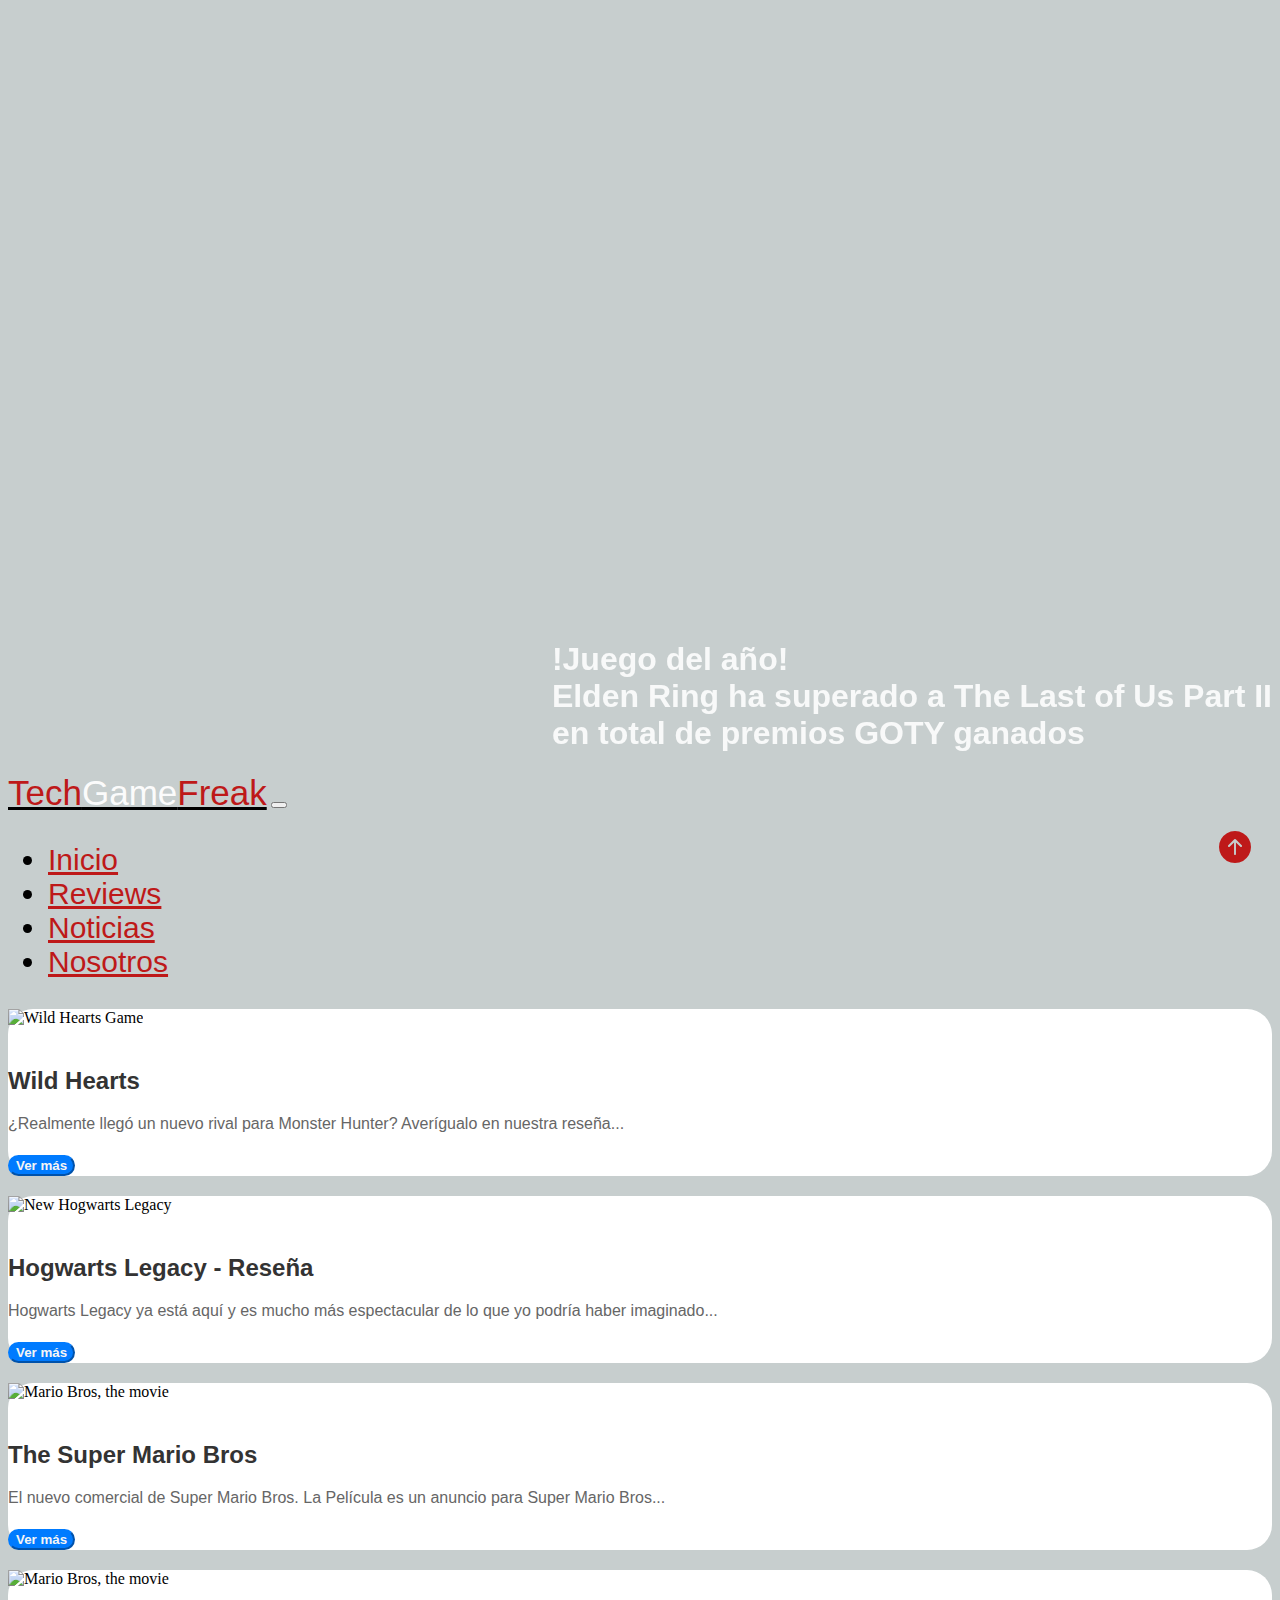
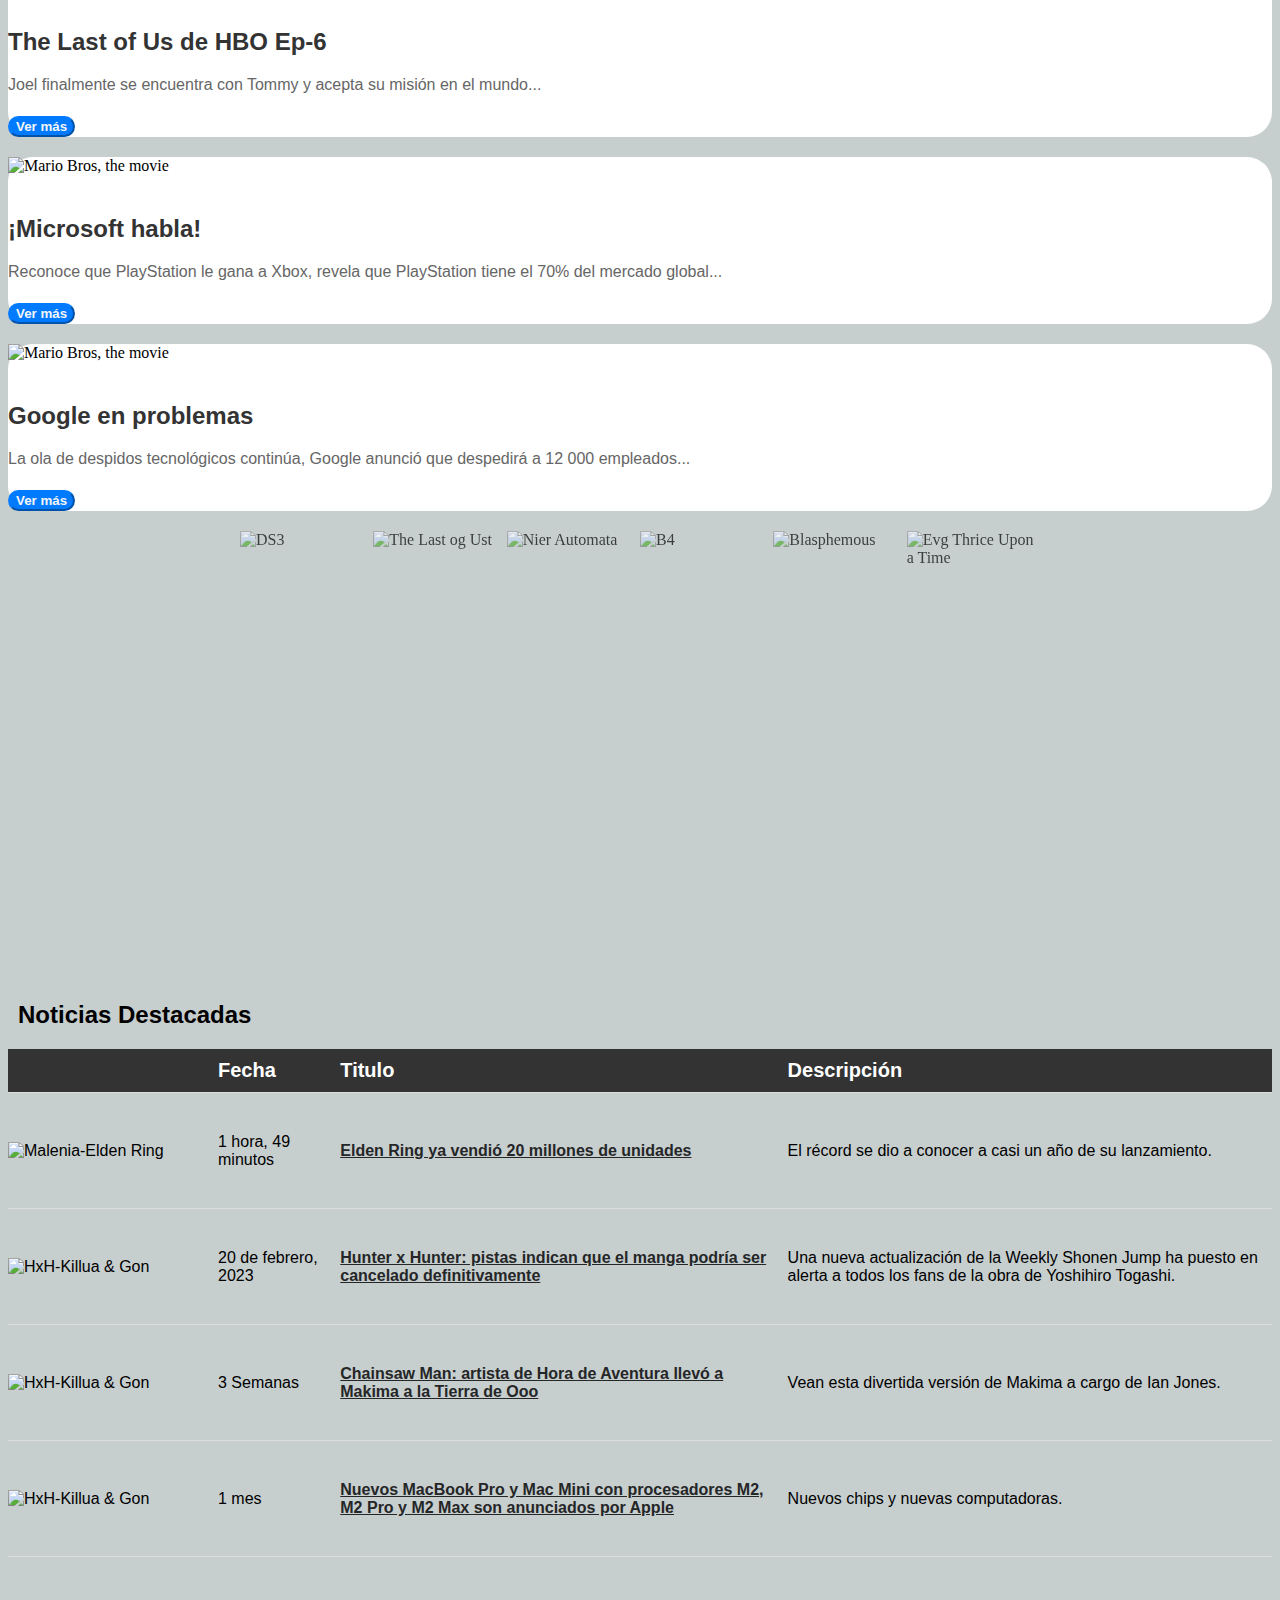
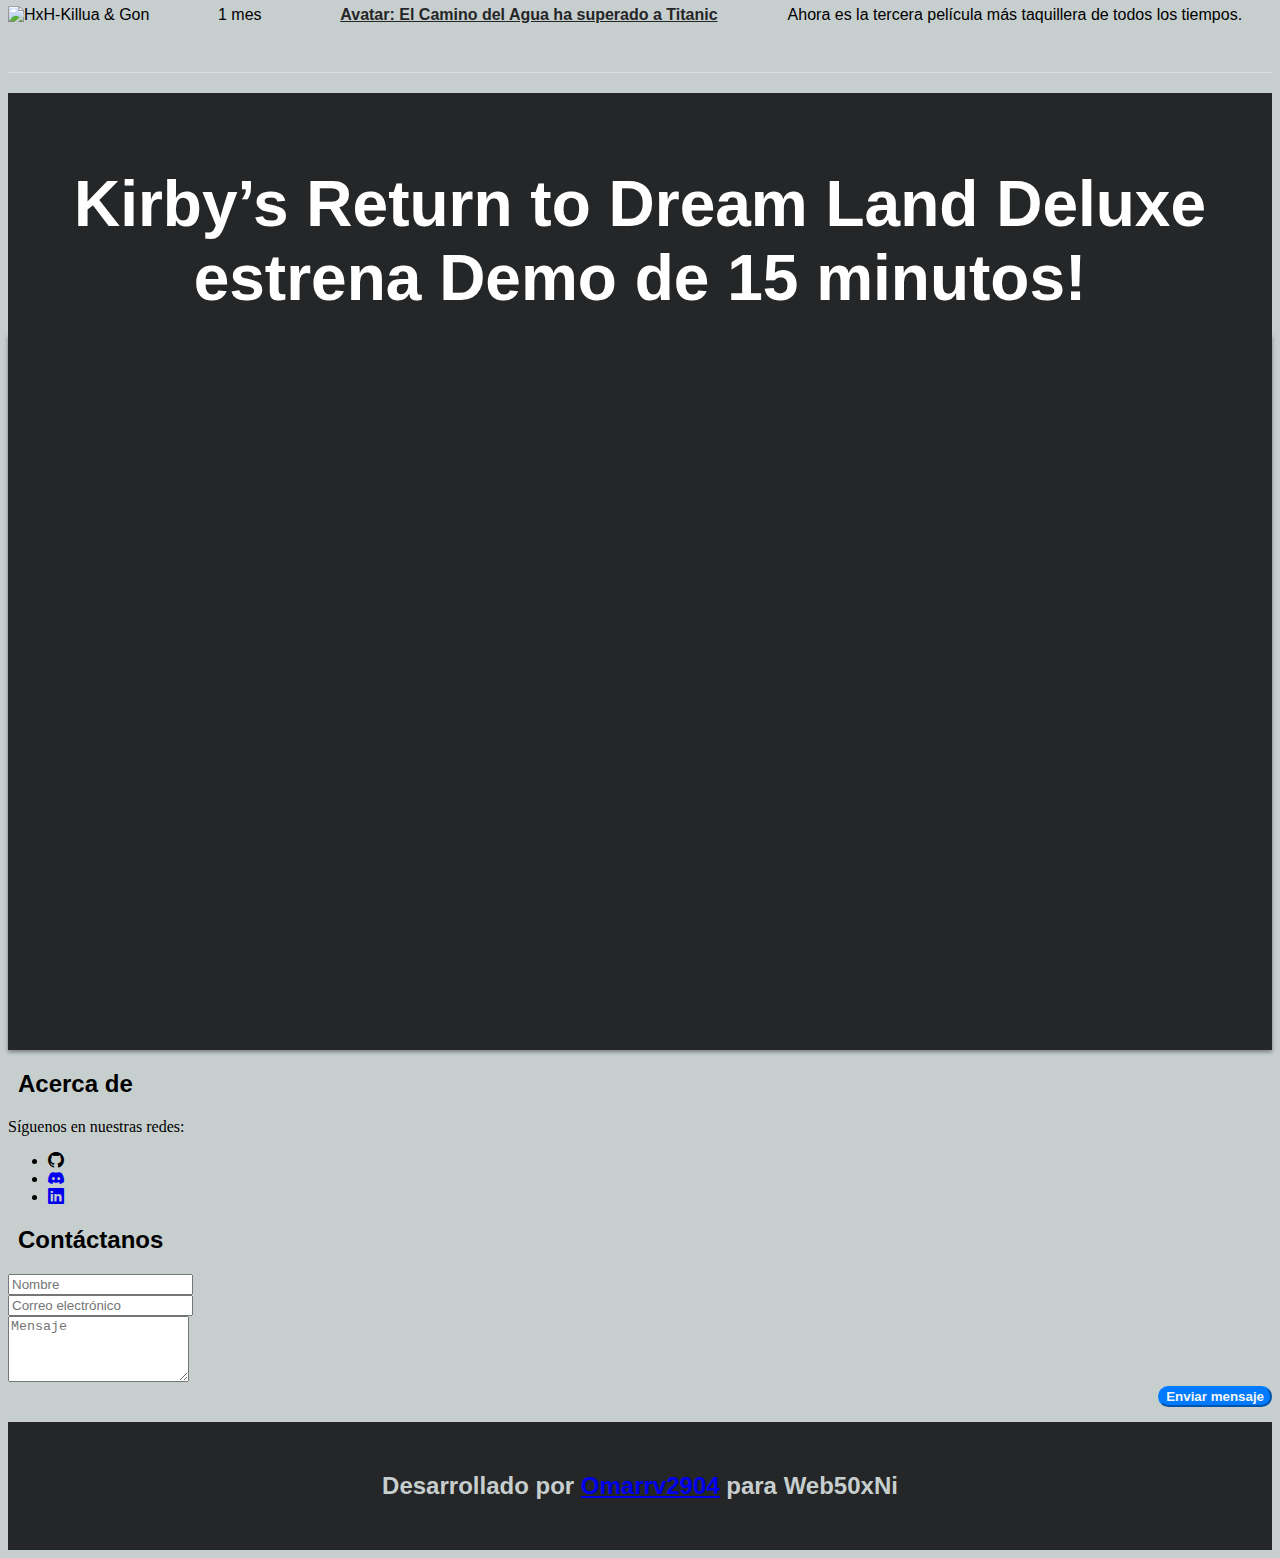
==== commit b9c8361b: "arreglando cosas e implementado otras" ====
--- a/Index.html
+++ b/Index.html
@@ -201,7 +201,7 @@
           <tr>
             <td class="imgnews"><img src="https://images6.alphacoders.com/123/1234909.jpg" alt="Malenia-Elden Ring"></td>
             <td>1 hora, 49 minutos</td>
-            <td><a href="#" target="_blank"><b>Elden Ring ya vendió 20 millones de unidades</b></a></td>
+            <td><a href="/Templates/news/Elden Ring.html" target="_blank"><b>Elden Ring ya vendió 20 millones de unidades</b></a></td>
             <td>El récord se dio a conocer a casi un año de su lanzamiento.</td>
           </tr>
           <tr>
@@ -314,7 +314,6 @@
       <h2 class="video-titulo"><br>Kirby’s Return to Dream Land Deluxe estrena Demo de 15 minutos!</h2>
       <div class="videoplay">
         <iframe width="960" height="715" src="https://www.youtube.com/embed/eiyXquOJVRo" title="YouTube video player" frameborder="0" allow="accelerometer; autoplay; clipboard-write; encrypted-media; gyroscope; picture-in-picture; web-share" allowfullscreen></iframe>
-        <br>
       </div>
     </section>
 
@@ -323,8 +322,12 @@
       <h2 class="video-titulo-mobil"><br>Kirby’s Return to Dream Land Deluxe estrena Demo de 15 minutos!</h2>
       <div class="videoplay-mobil">
         <iframe width="320" height="315" src="https://www.youtube.com/embed/eiyXquOJVRo" title="YouTube video player" frameborder="0" allow="accelerometer; autoplay; clipboard-write; encrypted-media; gyroscope; picture-in-picture; web-share" allowfullscreen></iframe>        <br>
-      </div>
-    </section>
+      </div>     
+    </section>
+
+    <section class="subir">
+      <a href="#"><i class="bi bi-arrow-up-circle-fill"></i></a>
+   </section>
 
     <!-- Bootstrap JS link -->
     <script src="https://cdn.jsdelivr.net/npm/bootstrap@5.3.0-alpha1/dist/js/bootstrap.bundle.min.js" integrity="sha384-w76AqPfDkMBDXo30jS1Sgez6pr3x5MlQ1ZAGC+nuZB+EYdgRZgiwxhTBTkF7CXvN" crossorigin="anonymous"></script>
--- a/Statics/css/Style.css
+++ b/Statics/css/Style.css
@@ -370,4 +370,22 @@
 
 #nosotros{
     margin-bottom: 15px;
+}
+
+/* Subir */
+
+.subir{
+        position: fixed;
+        bottom: 20px;
+        right: 20px;
+        z-index: 999;
+}
+
+.subir a{
+    display: block;
+    width: 50px;
+    height: 50px;
+    color: rgb(190, 25, 25);
+    text-align: center;
+    font-size: 2rem;
 }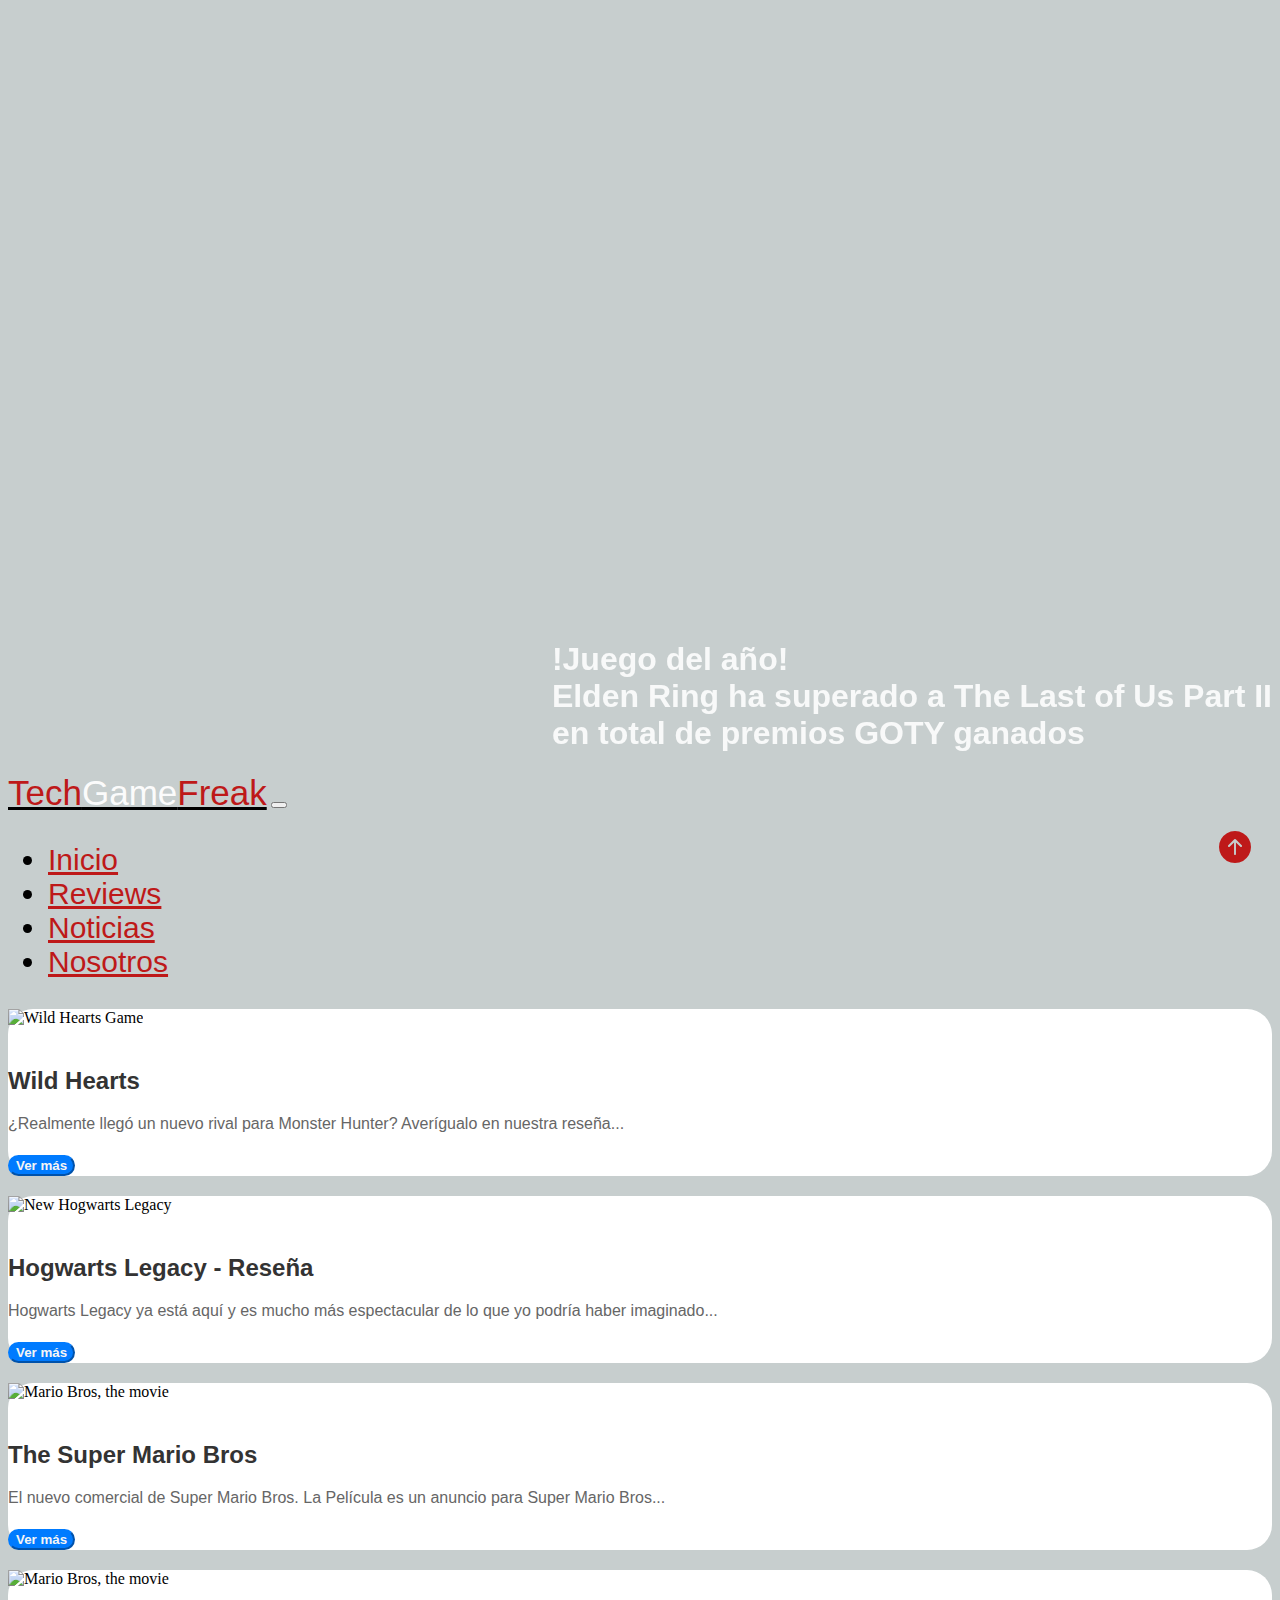
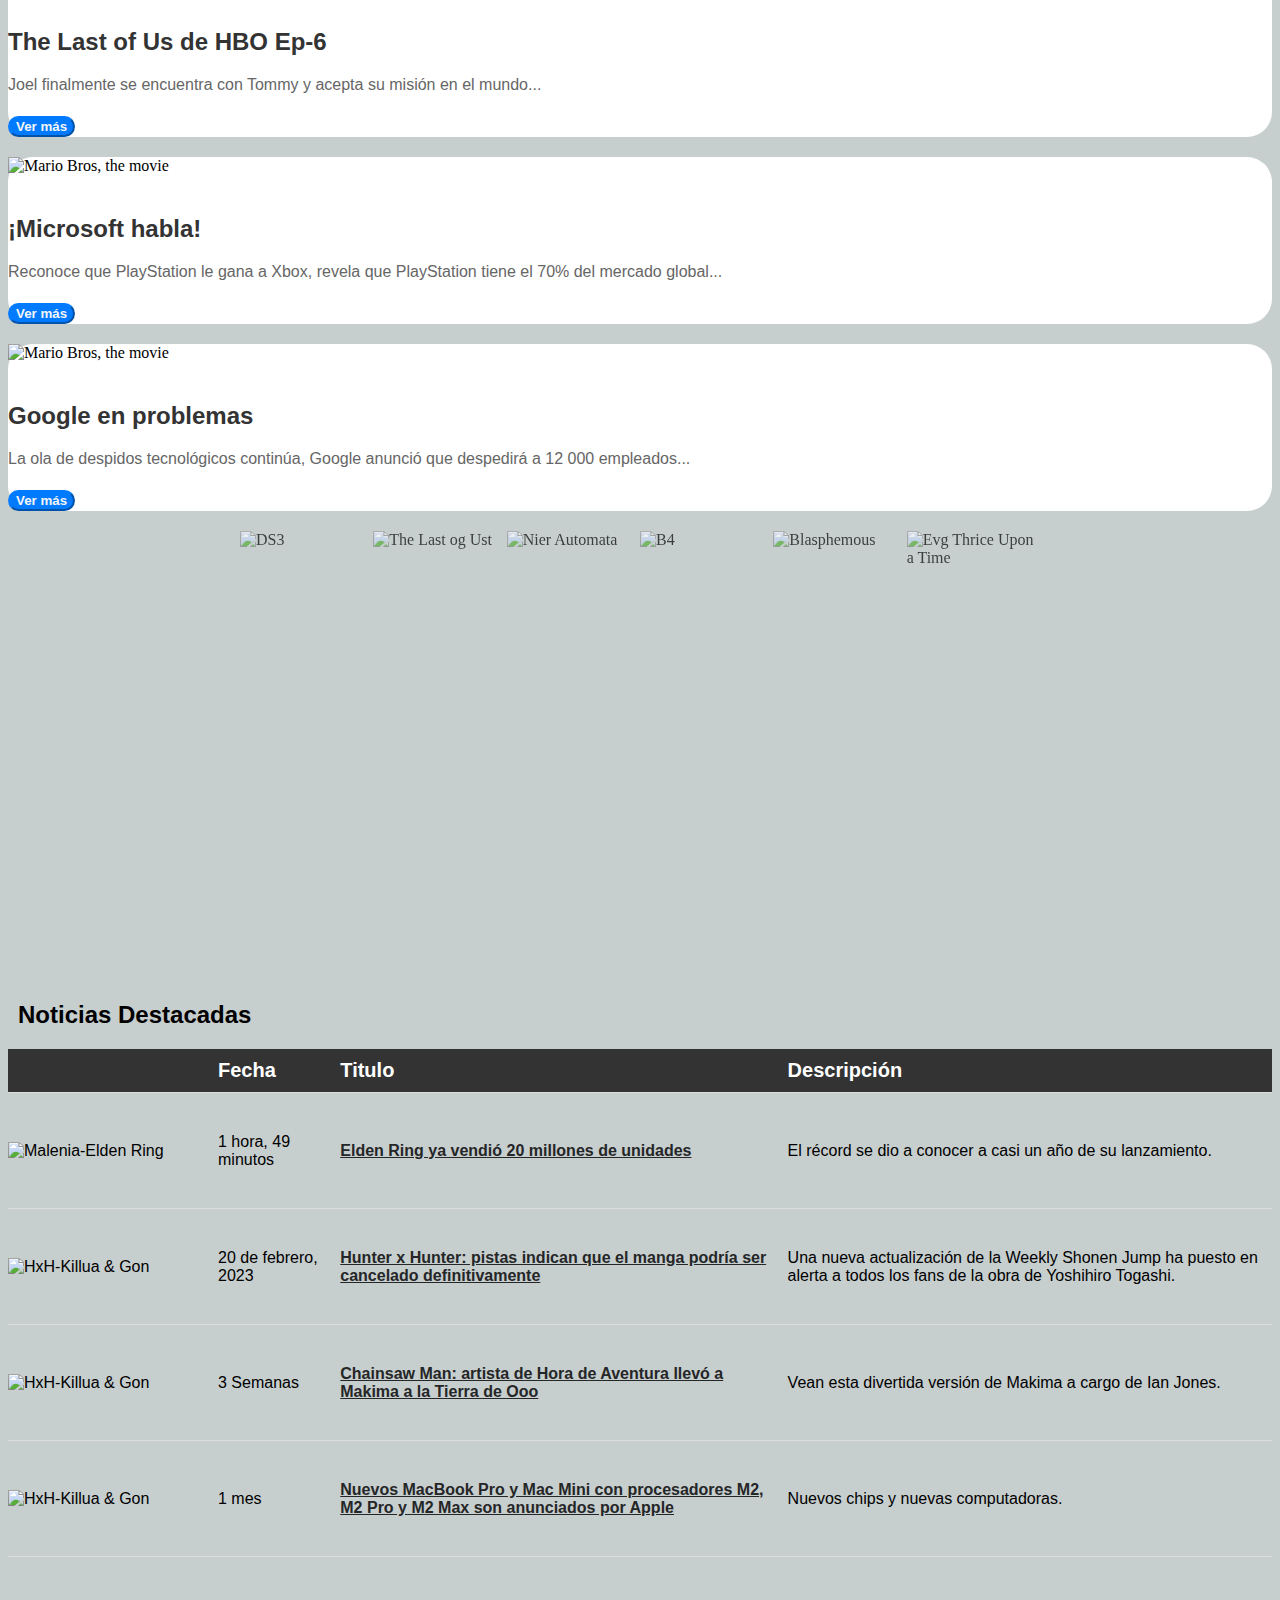
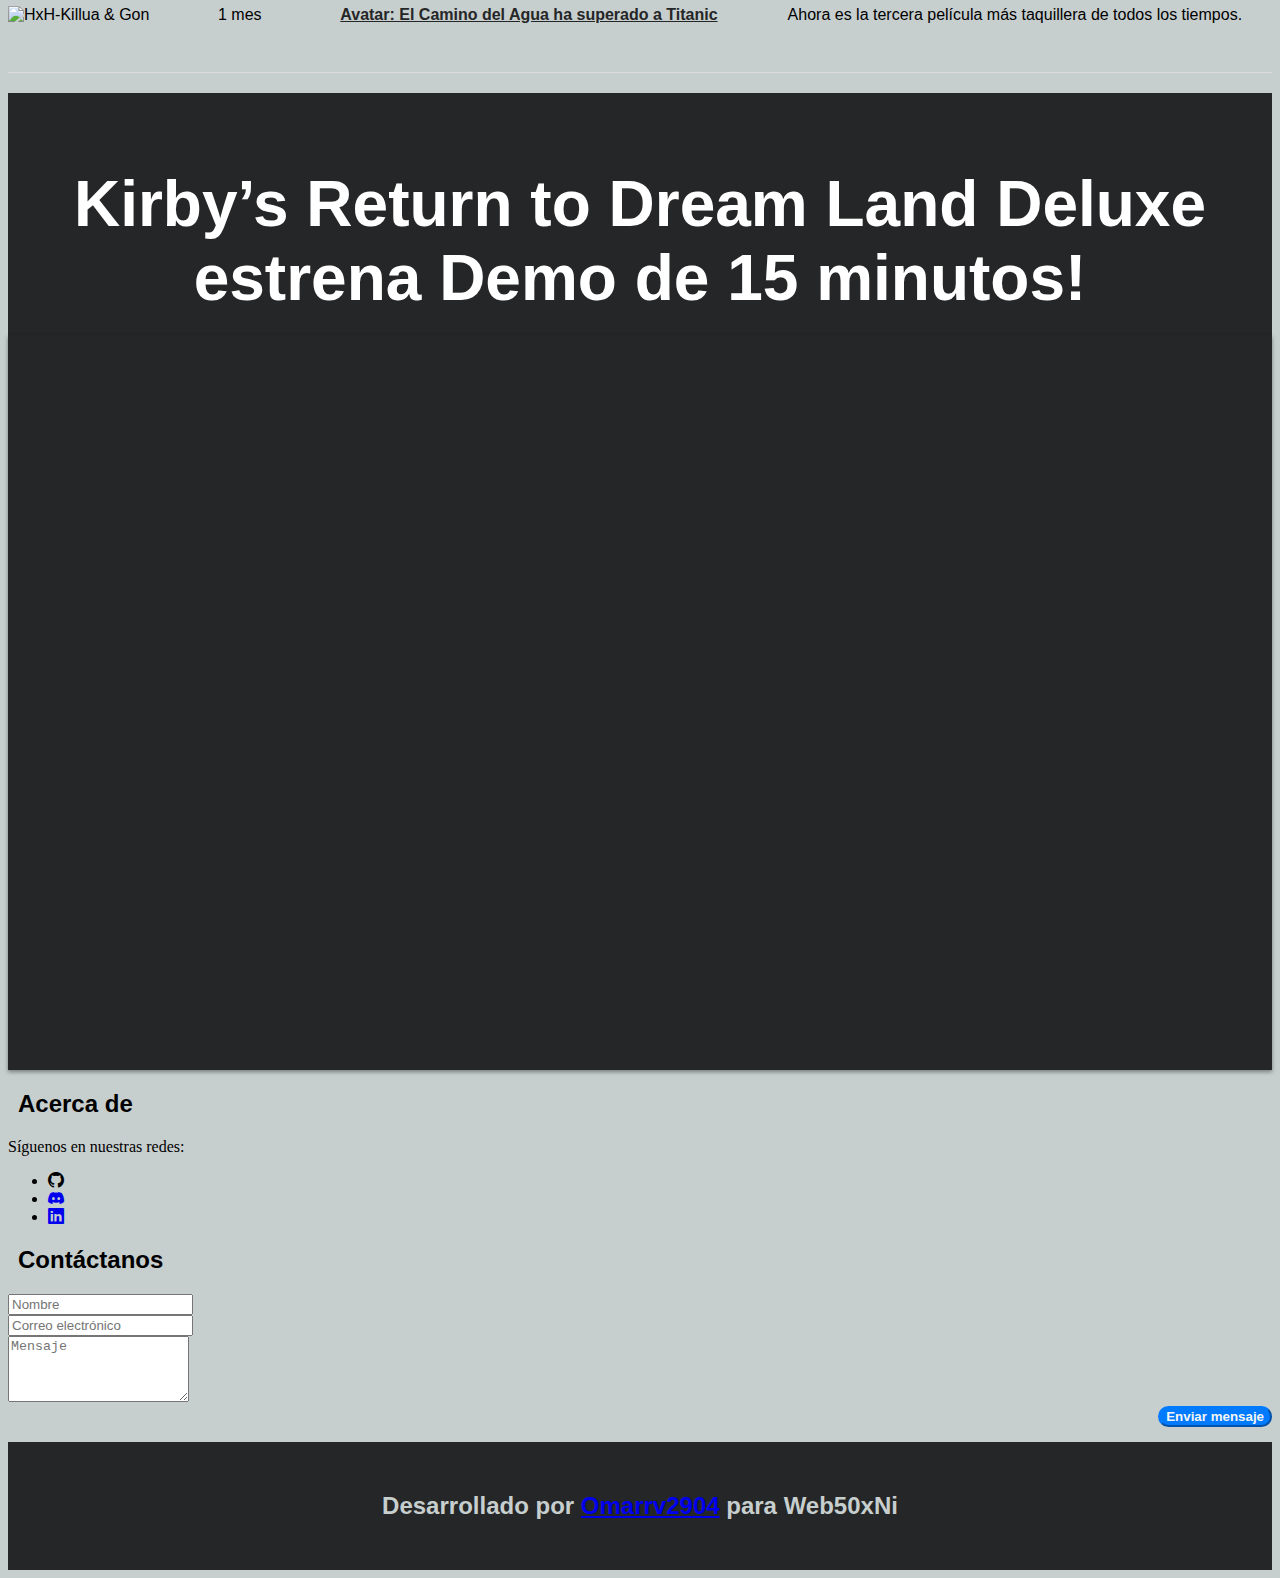
==== commit 32f75354: "se agregaron las paginas de noticias, pendiente de edicion :construction:" ====
--- a/Index.html
+++ b/Index.html
@@ -207,25 +207,25 @@
           <tr>
             <td class="imgnews"><img src="https://images5.alphacoders.com/456/456627.jpg" alt="HxH-Killua & Gon"></td>
             <td>20 de febrero, 2023</td>
-            <td><a href="#" target="_blank"><b>Hunter x Hunter: pistas indican que el manga podría ser cancelado definitivamente</b></a></td>
+            <td><a href="/Templates/news/Hunter x Hunter.html" target="_blank"><b>Hunter x Hunter: pistas indican que el manga podría ser cancelado definitivamente</b></a></td>
             <td>Una nueva actualización de la Weekly Shonen Jump ha puesto en alerta a todos los fans de la obra de Yoshihiro Togashi.</td>
           </tr>
           <tr>
             <td class="imgnews"><img src="https://images2.alphacoders.com/112/1126207.png" alt="HxH-Killua & Gon"></td>
             <td>3 Semanas</td>
-            <td><a href="#" target="_blank"><b>Chainsaw Man: artista de Hora de Aventura llevó a Makima a la Tierra de Ooo</b></a></td>
+            <td><a href="/Templates/news/Chainsaw Man.html" target="_blank"><b>Chainsaw Man: artista de Hora de Aventura llevó a Makima a la Tierra de Ooo</b></a></td>
             <td>Vean esta divertida versión de Makima a cargo de Ian Jones.</td>
           </tr>
           <tr>
             <td class="imgnews"><img src="https://images7.alphacoders.com/567/567988.jpg" alt="HxH-Killua & Gon"></td>
             <td>1 mes</td>
-            <td><a href="#" target="_blank"><b>Nuevos MacBook Pro y Mac Mini con procesadores M2, M2 Pro y M2 Max son anunciados por Apple</b></a></td>
+            <td><a href="/Templates/news/MacBook Pro&Mac Mini.html" target="_blank"><b>Nuevos MacBook Pro y Mac Mini con procesadores M2, M2 Pro y M2 Max son anunciados por Apple</b></a></td>
             <td>Nuevos chips y nuevas computadoras.</td>
           </tr>
           <tr>
             <td class="imgnews"><img src="https://images4.alphacoders.com/709/709451.jpg" alt="HxH-Killua & Gon"></td>
             <td>1 mes</td>
-            <td><a href="#" target="_blank"><b>Avatar: El Camino del Agua ha superado a Titanic</b></a></td>
+            <td><a href="/Templates/news/Avatar.html" target="_blank"><b>Avatar: El Camino del Agua ha superado a Titanic</b></a></td>
             <td>Ahora es la tercera película más taquillera de todos los tiempos.</td>
           </tr>
         </tbody>
@@ -246,27 +246,27 @@
         <tbody>
           <tr>
             <td class="imgnews"><img src="https://images6.alphacoders.com/123/1234909.jpg" alt="Malenia-Elden Ring"></td>
-            <td><a href="#" target="_blank"><b>Elden Ring ya vendió 20 millones de unidades</b></a></td>
+            <td><a href="/Templates/news/Elden Ring.html" target="_blank"><b>Elden Ring ya vendió 20 millones de unidades</b></a></td>
             <td>El récord se dio a conocer a casi un año de su lanzamiento.</td>
           </tr>
           <tr>
             <td class="imgnews"><img src="https://images5.alphacoders.com/456/456627.jpg" alt="HxH-Killua & Gon"></td>
-            <td><a href="#" target="_blank"><b>Hunter x Hunter: pistas indican que el manga podría ser cancelado definitivamente</b></a></td>
+            <td><a href="/Templates/news/Hunter x Hunter.html" target="_blank"><b>Hunter x Hunter: pistas indican que el manga podría ser cancelado definitivamente</b></a></td>
             <td>Una nueva actualización de la Weekly Shonen Jump ha puesto en alerta a todos los fans de la obra de Yoshihiro Togashi.</td>
           </tr>
           <tr>
             <td class="imgnews"><img src="https://images2.alphacoders.com/112/1126207.png" alt="HxH-Killua & Gon"></td>
-            <td><a href="#" target="_blank"><b>Chainsaw Man: artista de Hora de Aventura llevó a Makima a la Tierra de Ooo</b></a></td>
+            <td><a href="/Templates/news/Chainsaw Man.html" target="_blank"><b>Chainsaw Man: artista de Hora de Aventura llevó a Makima a la Tierra de Ooo</b></a></td>
             <td>Vean esta divertida versión de Makima a cargo de Ian Jones.</td>
           </tr>
           <tr>
             <td class="imgnews"><img src="https://images7.alphacoders.com/567/567988.jpg" alt="HxH-Killua & Gon"></td>
-            <td><a href="#" target="_blank"><b>Nuevos MacBook Pro y Mac Mini con procesadores M2, M2 Pro y M2 Max son anunciados por Apple</b></a></td>
+            <td><a href="/Templates/news/MacBook Pro&Mac Mini.html" target="_blank"><b>Nuevos MacBook Pro y Mac Mini con procesadores M2, M2 Pro y M2 Max son anunciados por Apple</b></a></td>
             <td>Nuevos chips y nuevas computadoras.</td>
           </tr>
           <tr>
             <td class="imgnews"><img src="https://images4.alphacoders.com/709/709451.jpg" alt="HxH-Killua & Gon"></td>
-            <td><a href="#" target="_blank"><b>Avatar: El Camino del Agua ha superado a Titanic</b></a></td>
+            <td><a href="/Templates/news/Avatar.html" target="_blank"><b>Avatar: El Camino del Agua ha superado a Titanic</b></a></td>
             <td>Ahora es la tercera película más taquillera de todos los tiempos.</td>
           </tr>
         </tbody>
@@ -286,23 +286,23 @@
         </thead>
         <tbody>
           <tr>
-            <td><a href="#" target="_blank"><b>Elden Ring ya vendió 20 millones de unidades</b></a></td>
+            <td><a href="/Templates/news/Elden Ring.html" target="_blank"><b>Elden Ring ya vendió 20 millones de unidades</b></a></td>
             <td>El récord se dio a conocer a casi un año de su lanzamiento.</td>
           </tr>
           <tr>
-            <td><a href="#" target="_blank"><b>Hunter x Hunter: pistas indican que el manga podría ser cancelado definitivamente</b></a></td>
+            <td><a href="/Templates/news/Hunter x Hunter.html" target="_blank"><b>Hunter x Hunter: pistas indican que el manga podría ser cancelado definitivamente</b></a></td>
             <td>Una nueva actualización de la Weekly Shonen Jump ha puesto en alerta a todos los fans de la obra de Yoshihiro Togashi.</td>
           </tr>
           <tr>
-            <td><a href="#" target="_blank"><b>Chainsaw Man: artista de Hora de Aventura llevó a Makima a la Tierra de Ooo</b></a></td>
+            <td><a href="/Templates/news/Chainsaw Man.html" target="_blank"><b>Chainsaw Man: artista de Hora de Aventura llevó a Makima a la Tierra de Ooo</b></a></td>
             <td>Vean esta divertida versión de Makima a cargo de Ian Jones.</td>
           </tr>
           <tr>
-            <td><a href="#" target="_blank"><b>Nuevos MacBook Pro y Mac Mini con procesadores M2, M2 Pro y M2 Max son anunciados por Apple</b></a></td>
+            <td><a href="/Templates/news/MacBook Pro&Mac Mini.html" target="_blank"><b>Nuevos MacBook Pro y Mac Mini con procesadores M2, M2 Pro y M2 Max son anunciados por Apple</b></a></td>
             <td>Nuevos chips y nuevas computadoras.</td>
           </tr>
           <tr>
-            <td><a href="#" target="_blank"><b>Avatar: El Camino del Agua ha superado a Titanic</b></a></td>
+            <td><a href="/Templates/news/Avatar.html" target="_blank"><b>Avatar: El Camino del Agua ha superado a Titanic</b></a></td>
             <td>Ahora es la tercera película más taquillera de todos los tiempos.</td>
           </tr>
         </tbody>
--- a/Statics/css/Style.css
+++ b/Statics/css/Style.css
@@ -304,6 +304,10 @@
     display: block;
 }
 
+iframe{
+    margin-bottom: 20px;
+}
+
 .video-titulo{
     color: #fff;
     text-align: center;
@@ -343,6 +347,8 @@
         display: none;
     }
 }
+
+/* footer */
 
 .btn-lg{
     display: flex;
@@ -388,4 +394,4 @@
     color: rgb(190, 25, 25);
     text-align: center;
     font-size: 2rem;
-}+}
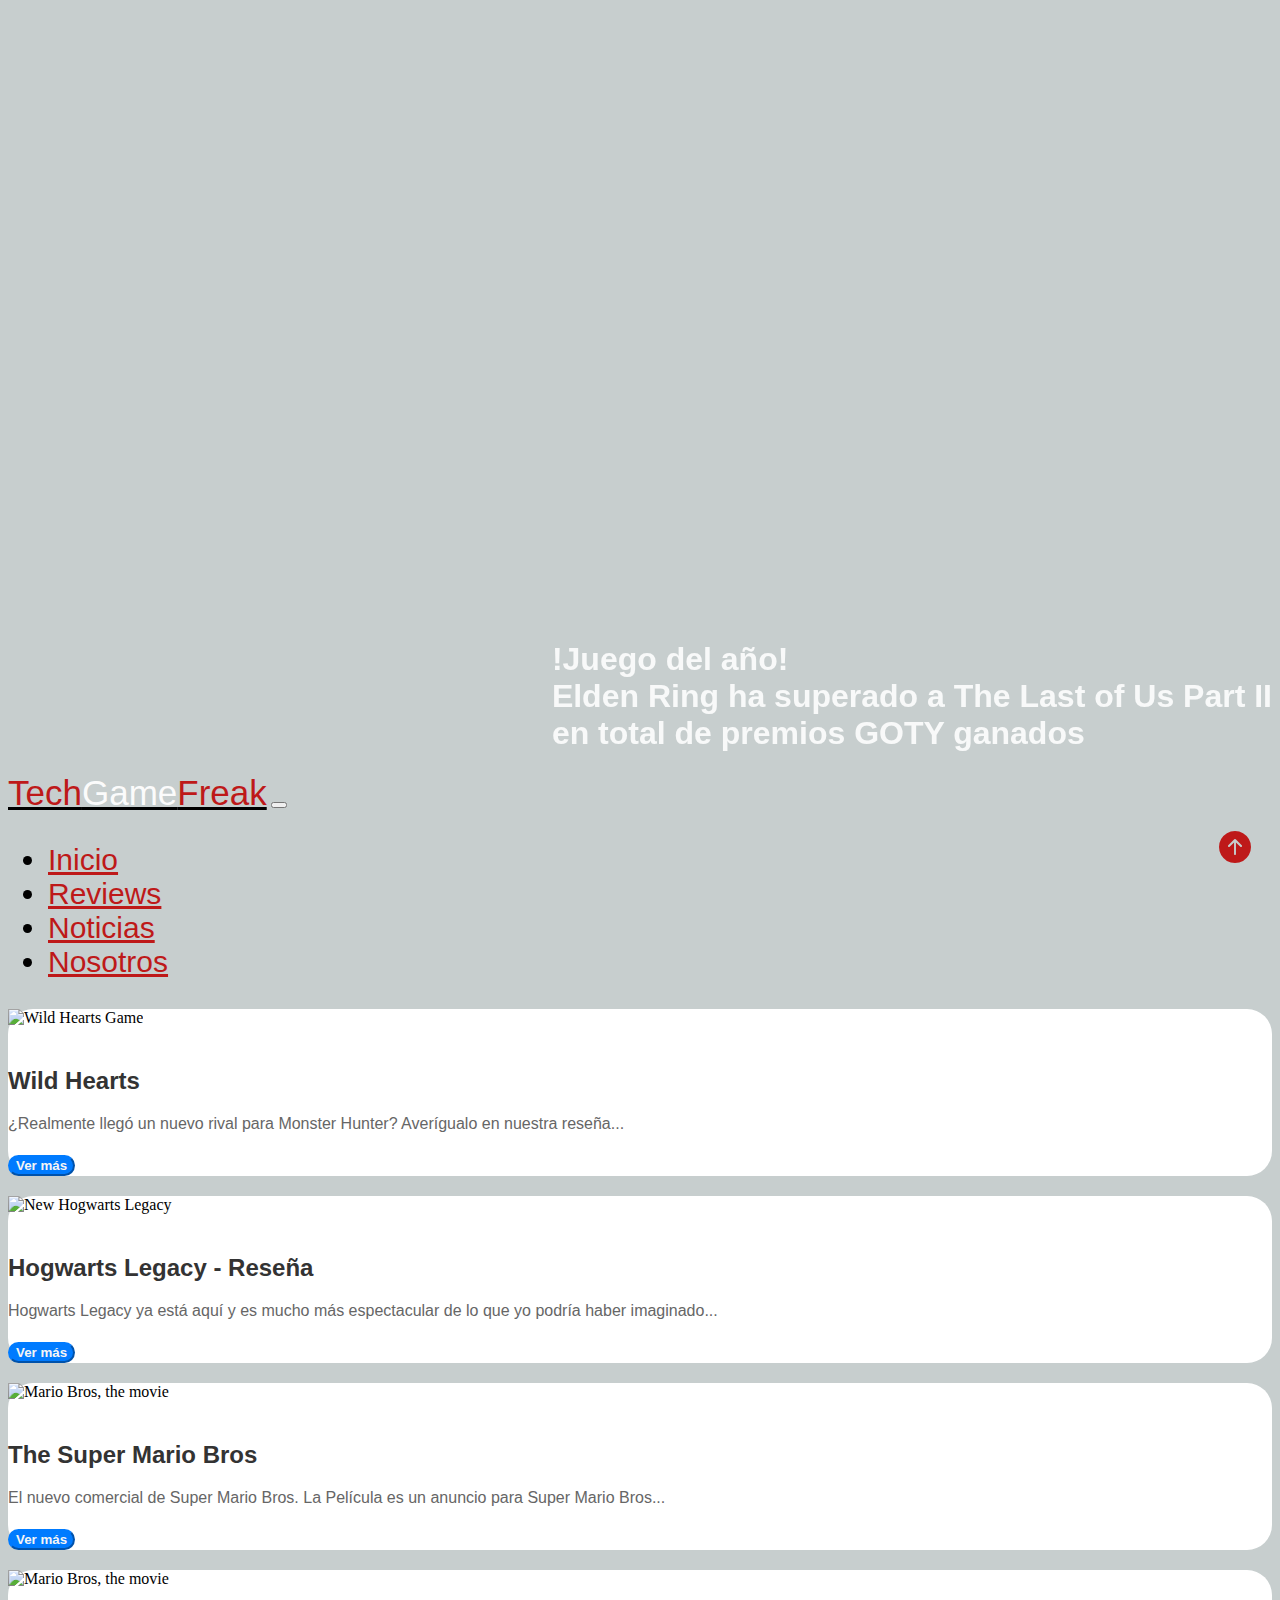
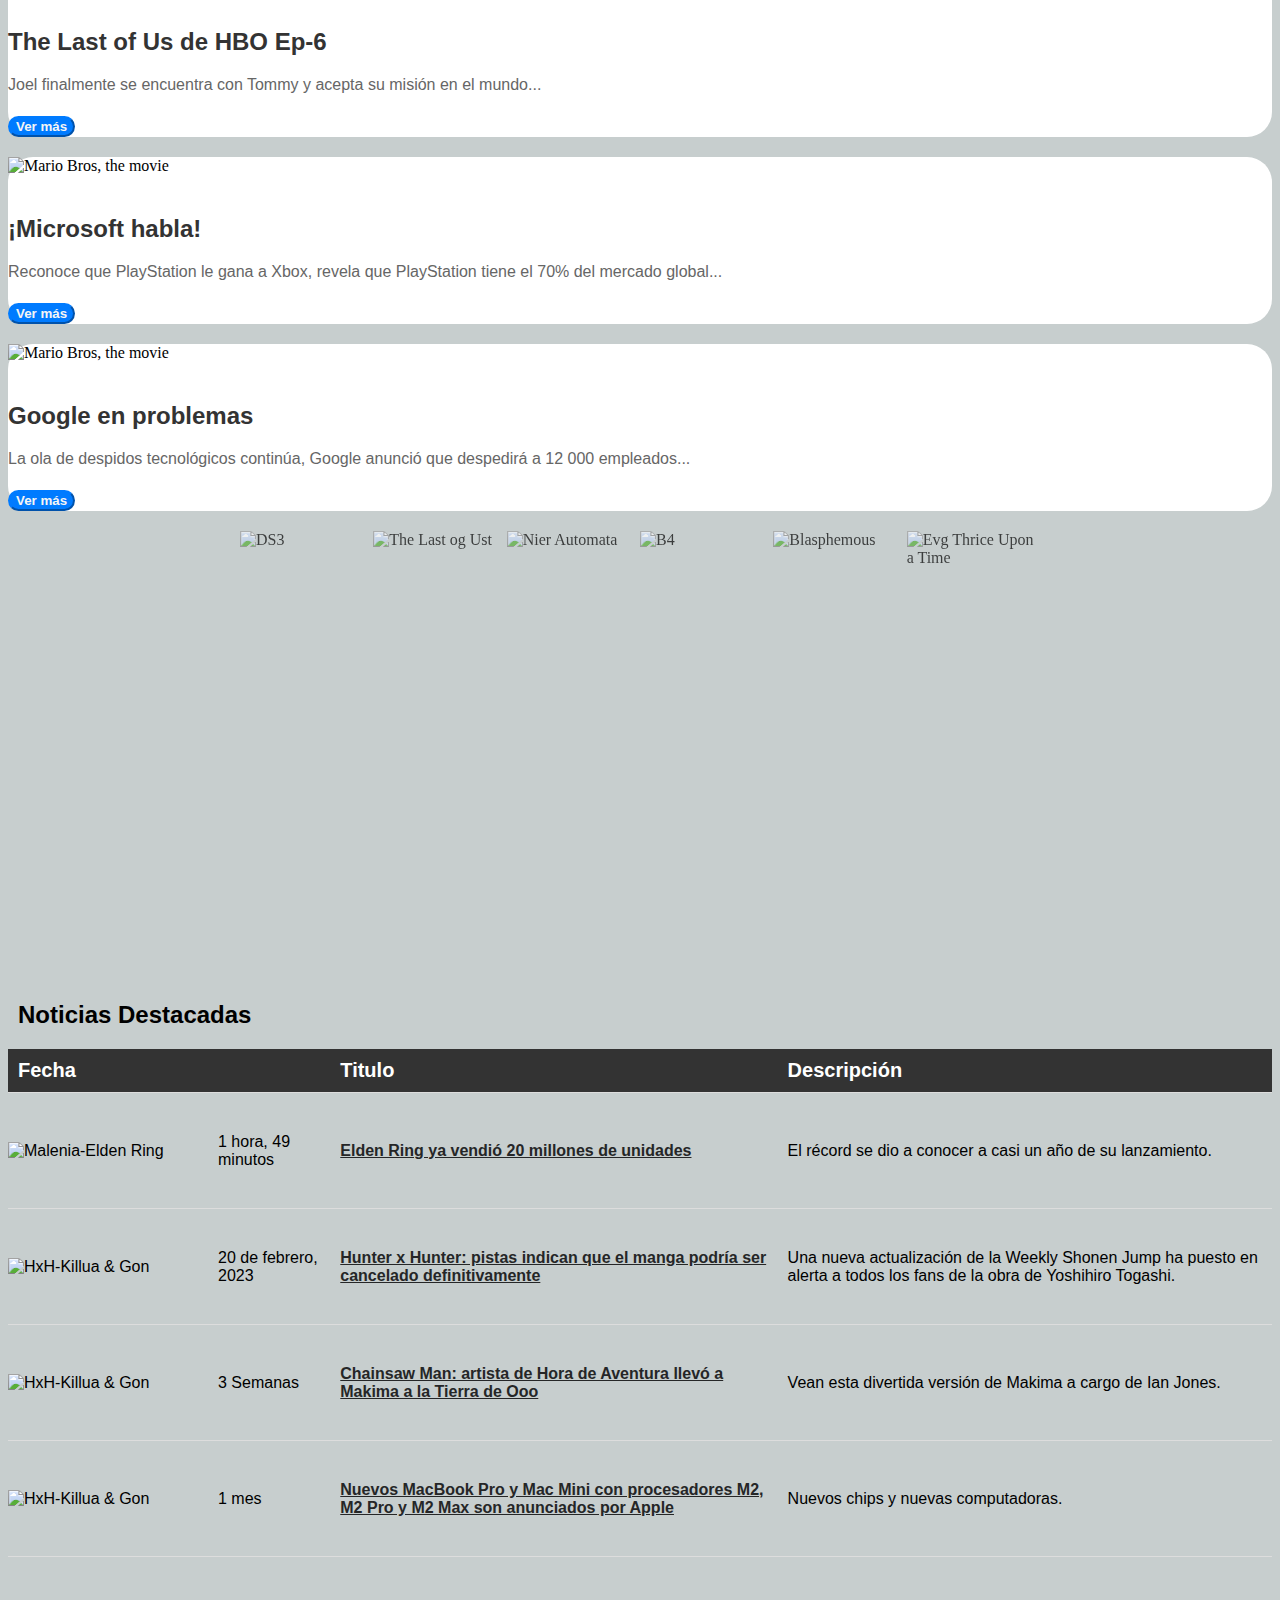
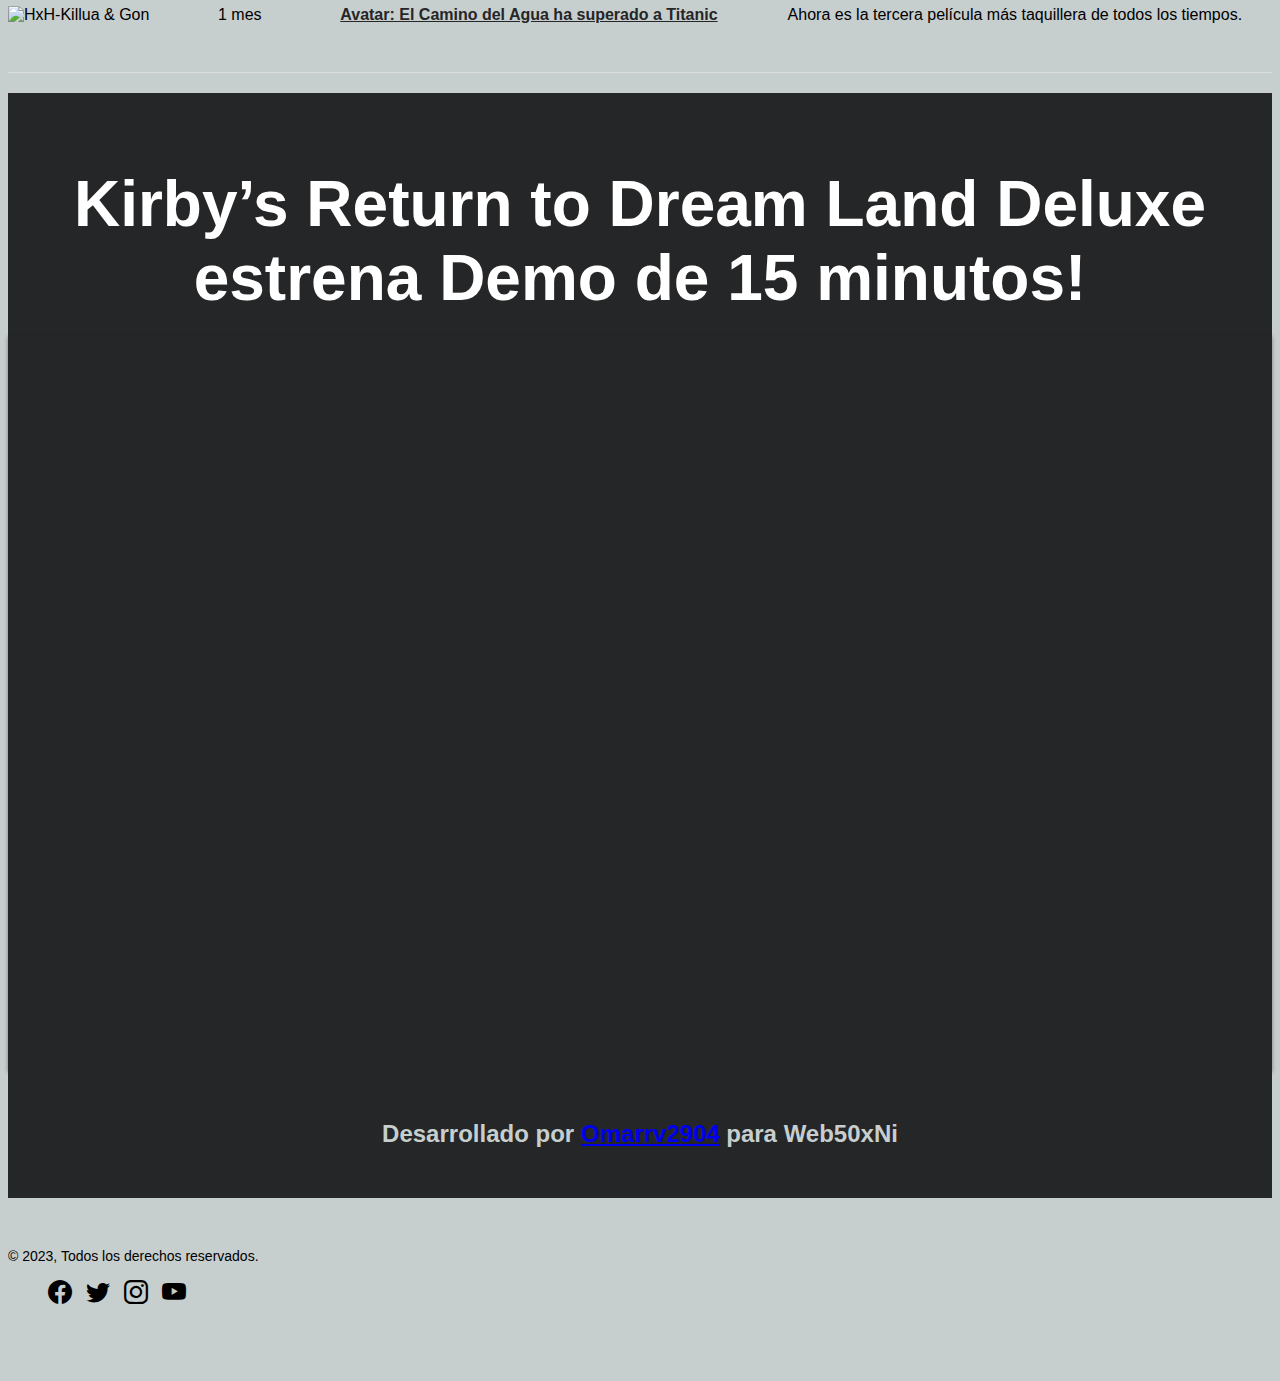
==== commit bb53c3ab: "Se agrego contenido a las paginas vacias" ====
--- a/Index.html
+++ b/Index.html
@@ -14,6 +14,8 @@
     <link rel="shortcut icon" href="/Statics/Images/icono.ico">
     <!-- Bootstrap iconos -->
     <link rel="stylesheet" href="https://cdn.jsdelivr.net/npm/bootstrap-icons@1.3.0/font/bootstrap-icons.css">
+    <!-- Sass css -->
+    <link rel="stylesheet" href="/Statics/sass/mainstyle.css">
 
     <title>TechGameFreak</title>
 </head>
@@ -191,8 +193,8 @@
       <table>
         <thead>
           <tr>
-            <th></th>
             <th>Fecha</th>
+            <th></th>
             <th>Titulo</th>
             <th>Descripción</th>
           </tr>
@@ -335,44 +337,30 @@
     <script src="/Statics/js/Vermas.js"></script>
   </body>
 
+  <section class="dev">
+    <div class="orrv">
+      Desarrollado por <a href="https://github.com/Orrv2904" target="_blank"><b>Omarrv2904</b></a> para <span><b>Web50xNi</b></span>
+    </div>
+  </section>
+
+
   <!-- Footer -->
-
-<footer id="nosotros">
-  <div class="container">
-    <div class="row">
-      <div class="col-lg-6 mb-4">
-        <h2 class="text-primary mb-4">Acerca de</h2>
-        <p class="mb-4">Síguenos en nuestras redes:</p>
-        <ul class="list-inline">
-          <li class="list-inline-item"><a href="#nosotros"></a><i class="bi bi-github fs-4"></i></li>
-          <li class="list-inline-item"><a href="#nosotros"><i class="bi bi-discord fs-4"></i></a></li>
-          <li class="list-inline-item"><a href="#nosotros"><i class="bi bi-linkedin fs-4"></i></a></li>
-        </ul>
-      </div>
-      <div class="col-lg-6">
-        <h2 class="text-primary mb-4">Contáctanos</h2>
-        <form action="#" method="POST">
-          <div class="mb-3">
-            <input type="text" class="form-control" placeholder="Nombre" required>
-          </div>
-          <div class="mb-3">
-            <input type="email" class="form-control" placeholder="Correo electrónico" required>
-          </div>
-          <div class="mb-3">
-            <textarea class="form-control" placeholder="Mensaje" rows="4" required></textarea>
-          </div>
-          <button type="submit" class="btn btn-primary btn-lg" class="btn_footer">Enviar mensaje</button>
-        </form>
+  <footer>
+    <div class="container">
+      <div class="row">
+        <div class="col-md-6 text-center text-md-start">
+          <p>&copy; 2023, Todos los derechos reservados.</p>
+        </div>
+        <div class="col-md-6 text-center text-md-end">
+          <ul class="list-inline">
+            <li class="list-inline-item"><a href="#"><i class="bi bi-facebook"></i></a></li>
+            <li class="list-inline-item"><a href="#"><i class="bi bi-twitter"></i></a></li>
+            <li class="list-inline-item"><a href="#"><i class="bi bi-instagram"></i></a></li>
+            <li class="list-inline-item"><a href="#"><i class="bi bi-youtube"></i></a></li>
+          </ul>
+        </div>
       </div>
     </div>
-  </div>
-</footer>
-
-<section class="dev">
-  <div class="orrv">
-    Desarrollado por <a href="https://github.com/Orrv2904" target="_blank"><b>Omarrv2904</b></a> para <span><b>Web50xNi</b></span>
-  </div>
-</section>
-
+  </footer>
 
 </html>--- a/Statics/sass/mainstyle.css
+++ b/Statics/sass/mainstyle.css
@@ -0,0 +1,20 @@
+@import url("https://fonts.cdnfonts.com/css/orbitron");
+footer {
+  background-color: #c7cece;
+  color: #fff;
+  padding: 50px 0;
+}
+footer p {
+  font-size: 14px;
+  margin: 0;
+  color: black;
+  font-family: "Orbitron", sans-serif;
+}
+footer ul li {
+  display: inline-block;
+  margin-right: 10px;
+}
+footer ul li a {
+  color: black;
+  font-size: 24px;
+}/*# sourceMappingURL=mainstyle.css.map */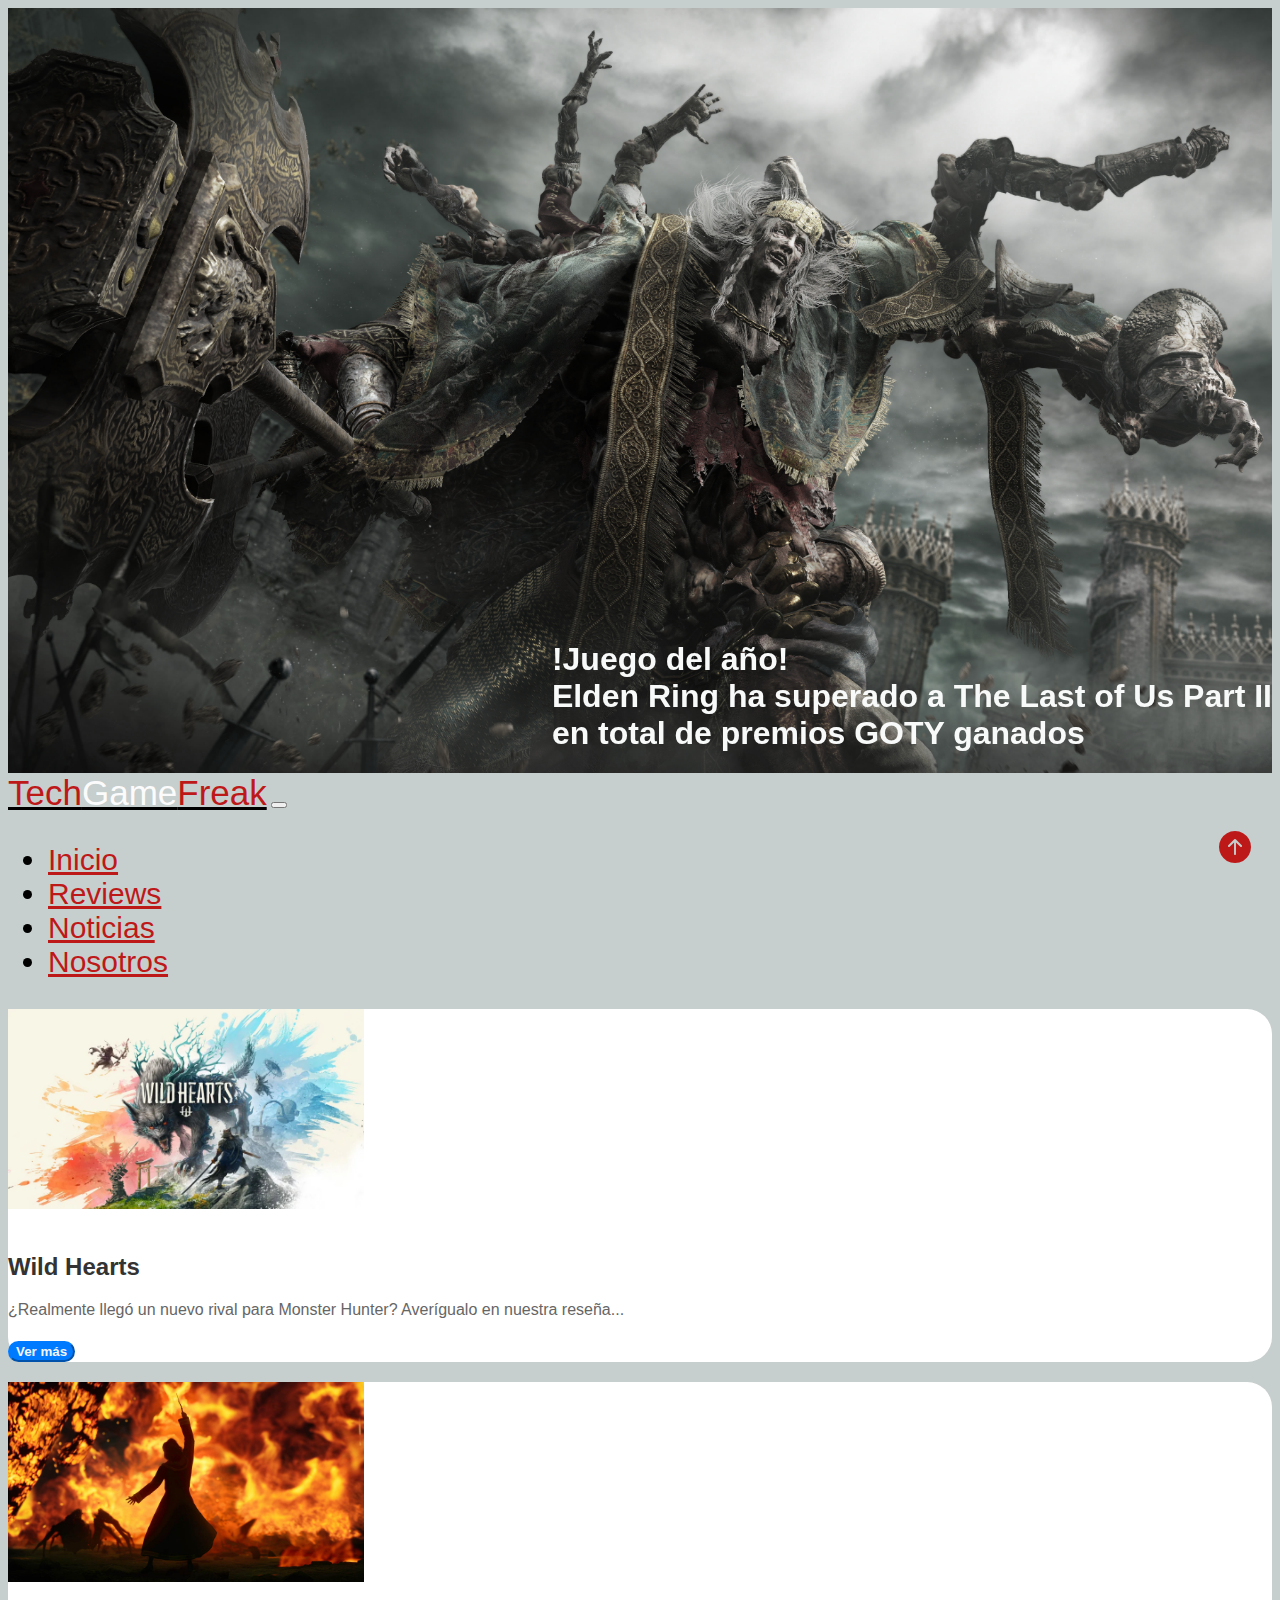
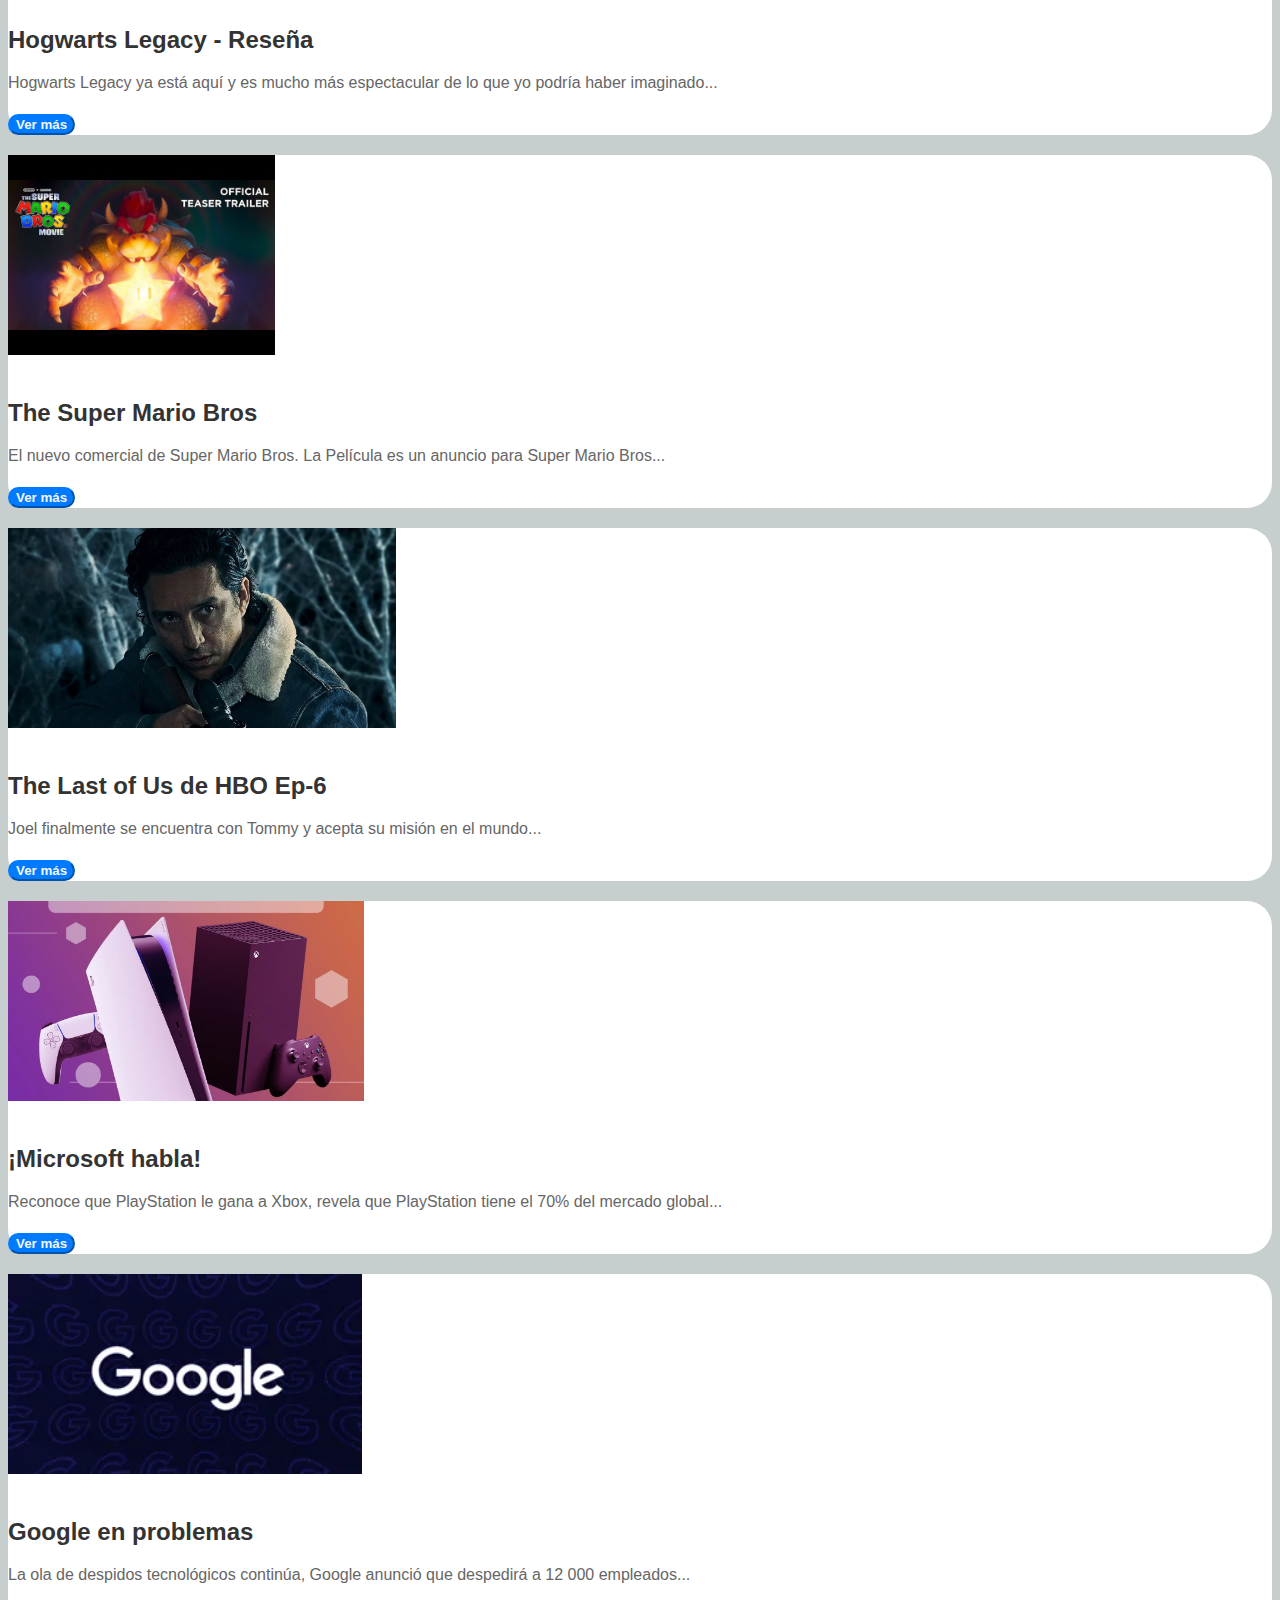
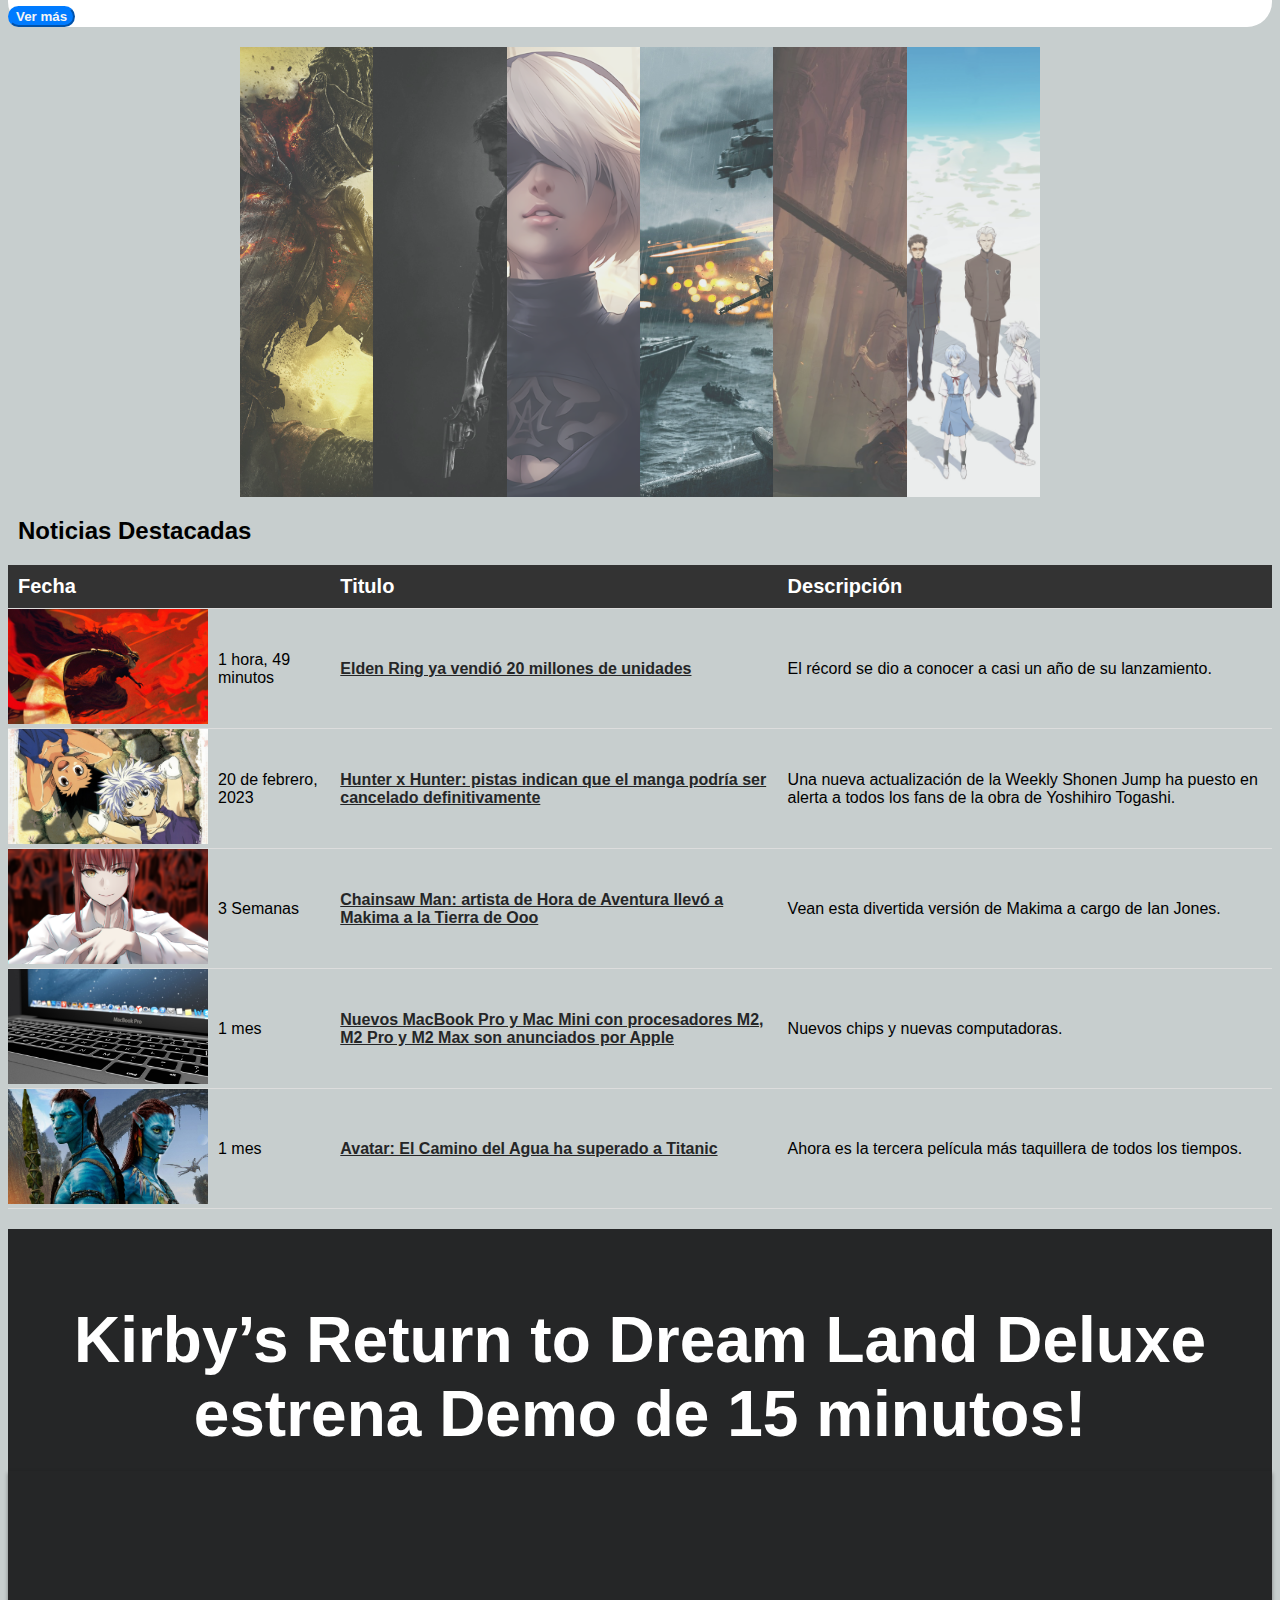
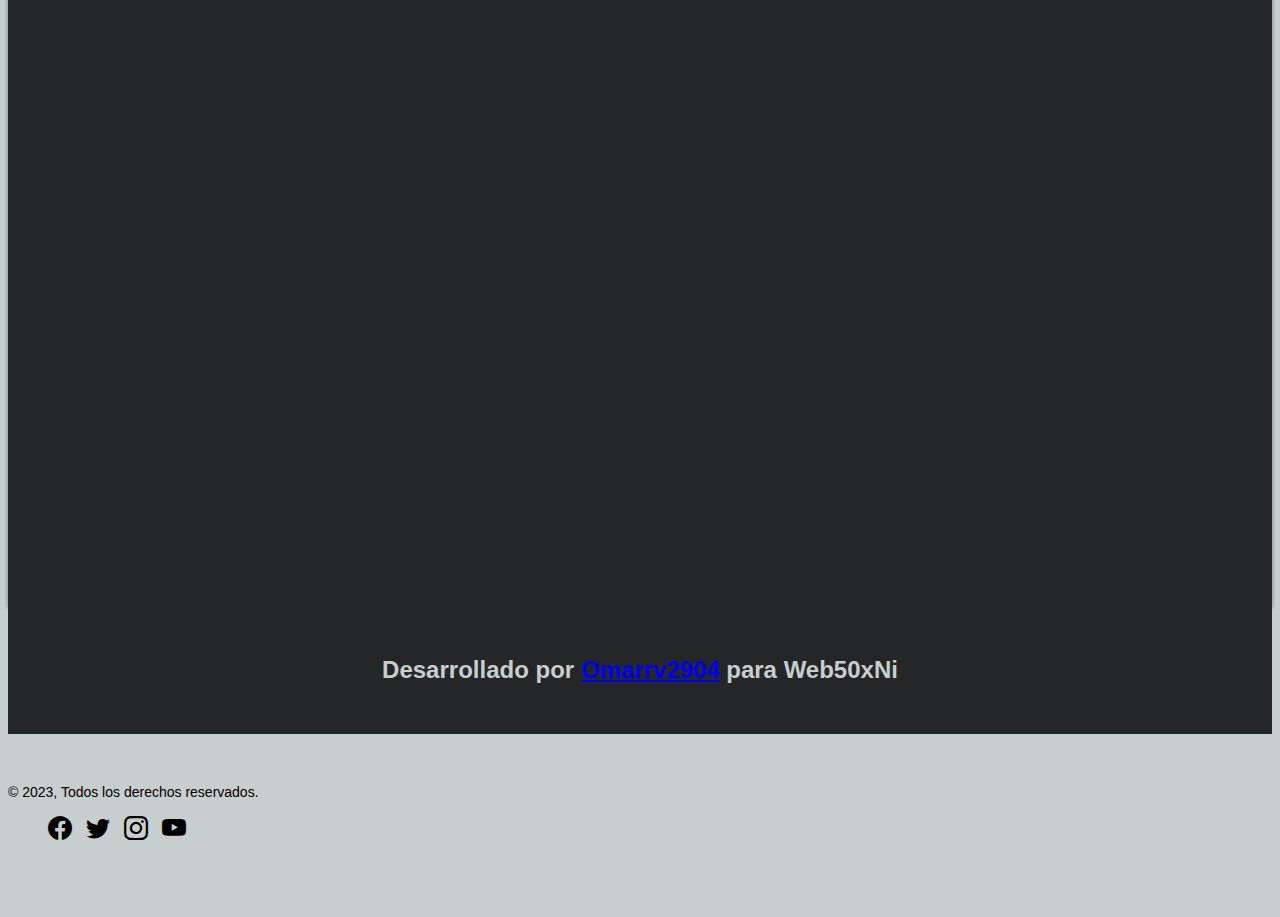
==== commit 68e1403e: "Agregando las imagenes locales :construccion:" ====
--- a/Index.html
+++ b/Index.html
@@ -65,7 +65,7 @@
         <div class="row">
           <div class="col-md-4">
             <div class="card">
-              <img src="https://sm.ign.com/t/ign_latam/screenshot/default/wild-hearts-review_7z4x.800.jpg" class="card-img-top" alt="Wild Hearts Game">
+              <img src="/Statics/Images/cards-img/wild-hearts-review_7z4x.800.webp" class="card-img-top" alt="Wild Hearts Game">
               <div class="card-body">
                 <h5 class="card-title">Wild Hearts</h5>                
                 <p class="card-text">¿Realmente llegó un nuevo rival para Monster Hunter? Averígualo en nuestra reseña<span id="dots1">...</span><span id="more1">. Desde que se anunció Wild Hearts llamó la atención que su concepto lucía muy parecido al de la serie Monster Hunter de Capcom, pero también porque sonaba interesante la idea de ver un juego de este tipo desarrollado por el equipo de Omega Force, reconocido estudio a cargo de la serie Dynasty Warriors.</span></p>  
@@ -75,7 +75,7 @@
           </div>
           <div class="col-md-4">
             <div class="card">
-              <img src="https://cdn-hogwartslegacy.warnerbrosgames.com/media/screen-14.jpg" class="card-img-top" alt="New Hogwarts Legacy">
+              <img src="/Statics/Images/cards-img/screen-14.jpg" class="card-img-top" alt="New Hogwarts Legacy">
               <div class="card-body">
                 <h5 class="card-title">Hogwarts Legacy - Reseña</h5>                
                 <p class="card-text">Hogwarts Legacy ya está aquí y es mucho más espectacular de lo que yo podría haber imaginado<span id="dots2">...</span><span id="more2">. Como en la historia de Harry Potter, los amigos que hacemos en esta aventura son nuestro mayor apoyo, algunos te acompañarán en ciertas misiones y te ayudarán a perfeccionar tus habilidades.</span></p>  
@@ -85,7 +85,7 @@
           </div>
           <div class="col-md-4">
             <div class="card">
-              <img src="https://img.youtube.com/vi/KydqdKKyGEk/sddefault.jpg" class="card-img-top" alt="Mario Bros, the movie">
+              <img src="/Statics/Images/cards-img/sddefault.jpg" class="card-img-top" alt="Mario Bros, the movie">
               <div class="card-body">
                 <h5 class="card-title">The Super Mario Bros</h5>
                 <p class="card-text">El nuevo comercial de Super Mario Bros. La Película es un anuncio para Super Mario Bros<span id="dots3">...</span><span id="more3">. La más reciente pieza de marketing de The Super Mario Bros. La Película es especial, ya que no solo es un anuncio de Super Mario Bros. Plumbing, sino que también es un homenaje a la clásica canción de introducción de la serie live-action The Super Mario Bros. Super Show!.</span></p>  
@@ -95,7 +95,7 @@
           </div>
           <div class="col-md-4">
             <div class="card">
-              <img src="https://sm.ign.com/t/ign_latam/screenshot/default/tlu_nm6p.1280.png" class="card-img-top" alt="Mario Bros, the movie">
+              <img src="/Statics/Images/cards-img/tlu_nm6p.1280.webp" class="card-img-top" alt="Mario Bros, the movie">
               <div class="card-body">
                 <h5 class="card-title">The Last of Us de HBO Ep-6</h5>
                 <p class="card-text">Joel finalmente se encuentra con Tommy y acepta su misión en el mundo<span id="dots4">...</span><span id="more4">. Ya vamos a la mitad de la historia principal en The Last of Us y prácticamente Joel y Ellie han experimentando un montón de cosas difíciles y que los han forjado y unido, sobre todo la tragedia del pequeño Sam y su hermano Henry.</span></p>  
@@ -105,7 +105,7 @@
           </div>
           <div class="col-md-4">
             <div class="card">
-              <img src="https://sm.ign.com/t/ign_latam/screenshot/default/ps5-xboxseriesx_pnyh.1280.jpg" class="card-img-top" alt="Mario Bros, the movie">
+              <img src="/Statics/Images/cards-img/ps5-xboxseriesx_pnyh.1280.webp" class="card-img-top" alt="Mario Bros, the movie">
               <div class="card-body">
                 <h5 class="card-title">¡Microsoft habla!</h5>
                 <p class="card-text">Reconoce que PlayStation le gana a Xbox, revela que PlayStation tiene el 70% del mercado global<span id="dots5">...</span><span id="more5">. El presidente de Microsoft comentó que estas cifras han sido más o menos las mismas durante dos décadas y agregó que incluso con los problemas en la cadena de suministros del año pasado, en Sony tuvieron un gran volumen de ventas.</span></p>  
@@ -115,7 +115,7 @@
           </div>
           <div class="col-md-4">
             <div class="card">
-              <img src="https://sm.ign.com/t/ign_latam/news/g/google-ann/google-announces-bard-a-chatbot-rival-to-chatgpt_sen3.280.jpg" class="card-img-top" alt="Mario Bros, the movie">
+              <img src="Statics/Images/cards-img/google-announces-bard-a-chatbot-rival-to-chatgpt_sen3.280.webp" class="card-img-top" alt="Mario Bros, the movie">
               <div class="card-body">
                 <h5 class="card-title">Google en problemas</h5>
                 <p class="card-text">La ola de despidos tecnológicos continúa, Google anunció que despedirá a 12 000 empleados<span id="dots6">...</span><span id="more6">, el CEO Sundar Pichai anunció los despidos en una publicación de blog, diciendo que Google los había "contratado previamente para una realidad económica diferente a la que enfrentamos hoy" y que los trabajos se eliminarían en una variedad de departamentos diferentes.</span></p>  
@@ -131,12 +131,12 @@
 
     <section class="gal">
       <div id="galeria">
-        <img src="https://images3.alphacoders.com/600/600925.jpg" alt="DS3">
-        <img src="https://images8.alphacoders.com/532/532407.jpg" alt="The Last og Ust">
-        <img src="https://images8.alphacoders.com/800/800487.png" alt="Nier Automata">
-        <img src="https://images2.alphacoders.com/434/434500.jpg" alt="B4">
-        <img src="https://images7.alphacoders.com/109/1097565.jpg" alt="Blasphemous">
-        <img src="https://images8.alphacoders.com/116/1166666.jpg" alt="Evg Thrice Upon a Time">
+        <img src="/Statics/Images/gallery-img/01.jpg" alt="DS3">
+        <img src="/Statics/Images/gallery-img/02.jpg" alt="The Last og Ust">
+        <img src="/Statics/Images/gallery-img/03.png" alt="Nier Automata">
+        <img src="/Statics/Images/gallery-img/04.jpg" alt="B4">
+        <img src="/Statics/Images/gallery-img/05.jpg" alt="Blasphemous">
+        <img src="/Statics/Images/gallery-img/06.jpg" alt="Evg Thrice Upon a Time">
       </div>
     </section>
 
@@ -155,25 +155,22 @@
           </ol>
           <div class="carousel-inner">
             <div class="carousel-item active">
-              <img src="https://images3.alphacoders.com/600/600925.jpg" class="d-block w-100" alt="DS3">
-            </div>
-            <div class="carousel-item">
-              <img src="https://images8.alphacoders.com/532/532407.jpg" class="d-block w-100" alt="The Last og Ust">
-            </div>
-            <div class="carousel-item">
-              <img src="https://images8.alphacoders.com/800/800487.png" class="d-block w-100" alt="Nier Automata">
-            </div>
-            <div class="carousel-item">
-              <img src="https://images2.alphacoders.com/434/434500.jpg" class="d-block w-100" alt="B4">
-            </div>
-            <div class="carousel-item">
-              <img src="https://images7.alphacoders.com/109/1097565.jpg" class="d-block w-100" alt="Blasphemous">
-            </div>
-            <div class="carousel-item">
-              <img src="https://images8.alphacoders.com/864/864351.png" class="d-block w-100" alt="Super Mario Odyssey">
-            </div>
-            <div class="carousel-item">
-              <img src="https://images8.alphacoders.com/116/1166666.jpg" class="d-block w-100" alt="Super Mario Odyssey">
+              <img src="/Statics/Images/gallery-img/01.jpg" class="d-block w-100" alt="DS3">
+            </div>
+            <div class="carousel-item">
+              <img src="/Statics/Images/gallery-img/02.jpg" class="d-block w-100" alt="The Last og Ust">
+            </div>
+            <div class="carousel-item">
+              <img src="/Statics/Images/gallery-img/03.png" class="d-block w-100" alt="Nier Automata">
+            </div>
+            <div class="carousel-item">
+              <img src="/Statics/Images/gallery-img/04.jpg" class="d-block w-100" alt="B4">
+            </div>
+            <div class="carousel-item">
+              <img src="/Statics/Images/gallery-img/05.jpg" class="d-block w-100" alt="Blasphemous">
+            </div>
+            <div class="carousel-item">
+              <img src="/Statics/Images/gallery-img/06.jpg" class="d-block w-100" alt="Super Mario Odyssey">
             </div>
           </div>
           <a class="carousel-control-prev" href="#carousel" role="button" data-bs-slide="prev">
@@ -201,31 +198,31 @@
         </thead>
         <tbody>
           <tr>
-            <td class="imgnews"><img src="https://images6.alphacoders.com/123/1234909.jpg" alt="Malenia-Elden Ring"></td>
+            <td class="imgnews"><img src="/Statics/Images/table-img/01.jpg" alt="Malenia-Elden Ring"></td>
             <td>1 hora, 49 minutos</td>
             <td><a href="/Templates/news/Elden Ring.html" target="_blank"><b>Elden Ring ya vendió 20 millones de unidades</b></a></td>
             <td>El récord se dio a conocer a casi un año de su lanzamiento.</td>
           </tr>
           <tr>
-            <td class="imgnews"><img src="https://images5.alphacoders.com/456/456627.jpg" alt="HxH-Killua & Gon"></td>
+            <td class="imgnews"><img src="/Statics/Images/table-img/02.jpg" alt="HxH-Killua & Gon"></td>
             <td>20 de febrero, 2023</td>
             <td><a href="/Templates/news/Hunter x Hunter.html" target="_blank"><b>Hunter x Hunter: pistas indican que el manga podría ser cancelado definitivamente</b></a></td>
             <td>Una nueva actualización de la Weekly Shonen Jump ha puesto en alerta a todos los fans de la obra de Yoshihiro Togashi.</td>
           </tr>
           <tr>
-            <td class="imgnews"><img src="https://images2.alphacoders.com/112/1126207.png" alt="HxH-Killua & Gon"></td>
+            <td class="imgnews"><img src="/Statics/Images/table-img/03.png" alt="Makima-CM"></td>
             <td>3 Semanas</td>
             <td><a href="/Templates/news/Chainsaw Man.html" target="_blank"><b>Chainsaw Man: artista de Hora de Aventura llevó a Makima a la Tierra de Ooo</b></a></td>
             <td>Vean esta divertida versión de Makima a cargo de Ian Jones.</td>
           </tr>
           <tr>
-            <td class="imgnews"><img src="https://images7.alphacoders.com/567/567988.jpg" alt="HxH-Killua & Gon"></td>
+            <td class="imgnews"><img src="/Statics/Images/table-img/04.jpg" alt="McBook & McMini"></td>
             <td>1 mes</td>
             <td><a href="/Templates/news/MacBook Pro&Mac Mini.html" target="_blank"><b>Nuevos MacBook Pro y Mac Mini con procesadores M2, M2 Pro y M2 Max son anunciados por Apple</b></a></td>
             <td>Nuevos chips y nuevas computadoras.</td>
           </tr>
           <tr>
-            <td class="imgnews"><img src="https://images4.alphacoders.com/709/709451.jpg" alt="HxH-Killua & Gon"></td>
+            <td class="imgnews"><img src="/Statics/Images/table-img/05.jpg" alt="Avatar2"></td>
             <td>1 mes</td>
             <td><a href="/Templates/news/Avatar.html" target="_blank"><b>Avatar: El Camino del Agua ha superado a Titanic</b></a></td>
             <td>Ahora es la tercera película más taquillera de todos los tiempos.</td>
@@ -247,27 +244,27 @@
         </thead>
         <tbody>
           <tr>
-            <td class="imgnews"><img src="https://images6.alphacoders.com/123/1234909.jpg" alt="Malenia-Elden Ring"></td>
+            <td class="imgnews"><img src="/Statics/Images/table-img/01.jpg" alt="Malenia-Elden Ring"></td>
             <td><a href="/Templates/news/Elden Ring.html" target="_blank"><b>Elden Ring ya vendió 20 millones de unidades</b></a></td>
             <td>El récord se dio a conocer a casi un año de su lanzamiento.</td>
           </tr>
           <tr>
-            <td class="imgnews"><img src="https://images5.alphacoders.com/456/456627.jpg" alt="HxH-Killua & Gon"></td>
+            <td class="imgnews"><img src="/Statics/Images/table-img/02.jpg" alt="HxH-Killua & Gon"></td>
             <td><a href="/Templates/news/Hunter x Hunter.html" target="_blank"><b>Hunter x Hunter: pistas indican que el manga podría ser cancelado definitivamente</b></a></td>
             <td>Una nueva actualización de la Weekly Shonen Jump ha puesto en alerta a todos los fans de la obra de Yoshihiro Togashi.</td>
           </tr>
           <tr>
-            <td class="imgnews"><img src="https://images2.alphacoders.com/112/1126207.png" alt="HxH-Killua & Gon"></td>
+            <td class="imgnews"><img src="/Statics/Images/table-img/03.png" alt="Makima-CM"></td>
             <td><a href="/Templates/news/Chainsaw Man.html" target="_blank"><b>Chainsaw Man: artista de Hora de Aventura llevó a Makima a la Tierra de Ooo</b></a></td>
             <td>Vean esta divertida versión de Makima a cargo de Ian Jones.</td>
           </tr>
           <tr>
-            <td class="imgnews"><img src="https://images7.alphacoders.com/567/567988.jpg" alt="HxH-Killua & Gon"></td>
+            <td class="imgnews"><img src="/Statics/Images/table-img/04.jpg" alt="McBook & McMini"></td>
             <td><a href="/Templates/news/MacBook Pro&Mac Mini.html" target="_blank"><b>Nuevos MacBook Pro y Mac Mini con procesadores M2, M2 Pro y M2 Max son anunciados por Apple</b></a></td>
             <td>Nuevos chips y nuevas computadoras.</td>
           </tr>
           <tr>
-            <td class="imgnews"><img src="https://images4.alphacoders.com/709/709451.jpg" alt="HxH-Killua & Gon"></td>
+            <td class="imgnews"><img src="/Statics/Images/table-img/05.jpg" alt="Avatar2"></td>
             <td><a href="/Templates/news/Avatar.html" target="_blank"><b>Avatar: El Camino del Agua ha superado a Titanic</b></a></td>
             <td>Ahora es la tercera película más taquillera de todos los tiempos.</td>
           </tr>
--- a/Statics/css/Style.css
+++ b/Statics/css/Style.css
@@ -40,7 +40,7 @@
     min-height: 100px;
     background-size: cover;
     background-position: 40%;
-    background-image: url('https://images4.alphacoders.com/115/1151246.jpg');
+    background-image: url('/Statics/Images/header-img/home/header-home.jpg');
     filter: grayscale(50%);
     align-content: flex-end;
     display: flex;
@@ -61,7 +61,7 @@
     header{
         background-size: cover;
         background-position: 95%;
-        background-image: url("https://images4.alphacoders.com/115/1151246.jpg");
+        background-image: url("/Statics/Images/header-img/home/header-home.jpg");
         justify-content: flex-start;
     }
 }
@@ -70,7 +70,7 @@
     header{
         background-size: cover;
         background-position: 55%;
-        background-image: url("https://mfiles.alphacoders.com/966/966162.jpg");
+        background-image: url("/Statics/Images/header-img/home/header-home-mobile.jpg");
         justify-content: flex-start;
     }
 }
